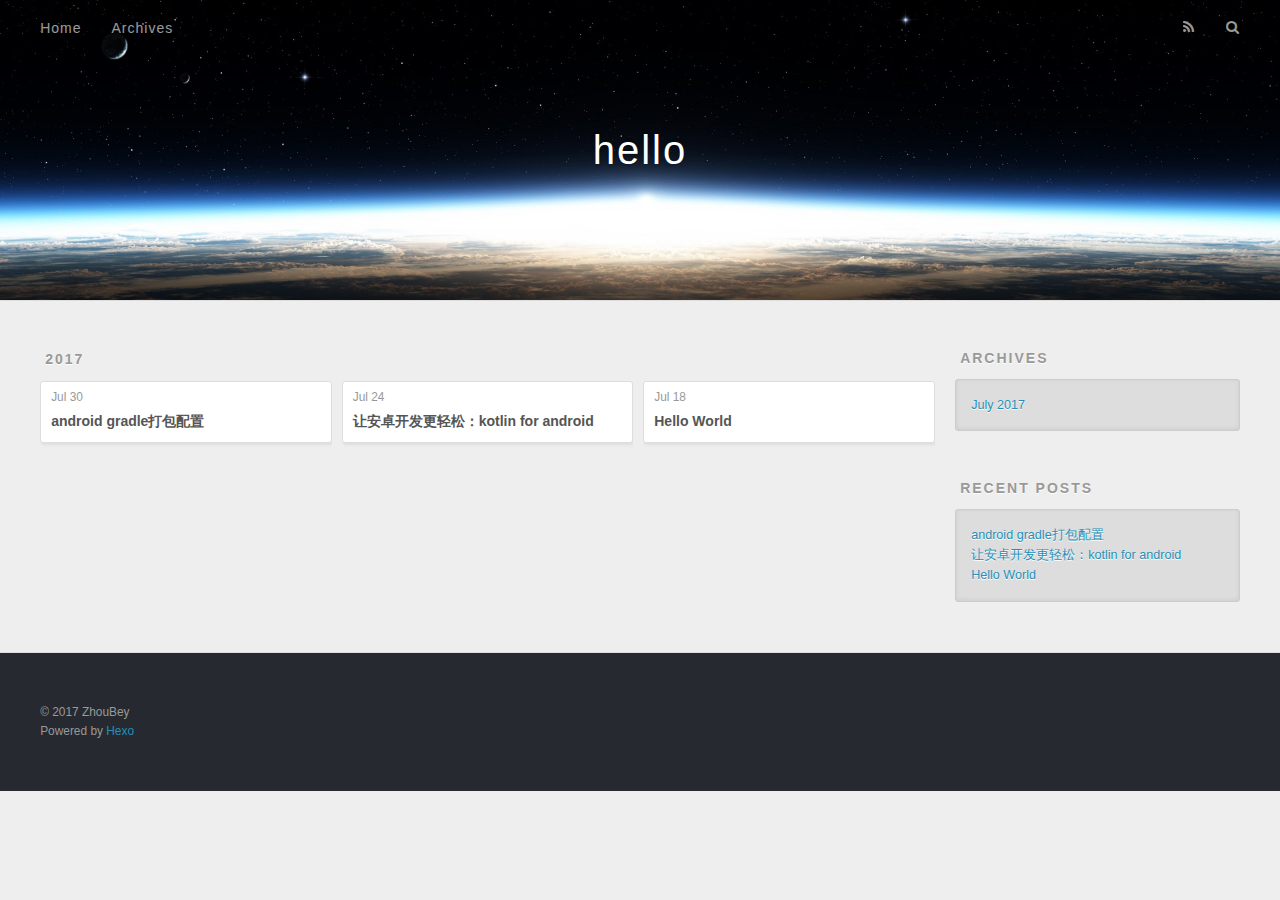
==== archives/index.html @ 3ba28459 "Site updated: 2017-07-30 23:33:23" ====
<!DOCTYPE html>
<html>
<head>
  <meta charset="utf-8">
  
  <title>Archives | hello</title>
  <meta name="viewport" content="width=device-width, initial-scale=1, maximum-scale=1">
  <meta name="description" content="zpy">
<meta property="og:type" content="website">
<meta property="og:title" content="hello">
<meta property="og:url" content="http://yoursite.com/archives/index.html">
<meta property="og:site_name" content="hello">
<meta property="og:description" content="zpy">
<meta name="twitter:card" content="summary">
<meta name="twitter:title" content="hello">
<meta name="twitter:description" content="zpy">
  
    <link rel="alternate" href="/atom.xml" title="hello" type="application/atom+xml">
  
  
    <link rel="icon" href="/favicon.png">
  
  
    <link href="//fonts.googleapis.com/css?family=Source+Code+Pro" rel="stylesheet" type="text/css">
  
  <link rel="stylesheet" href="/css/style.css">
  

</head>

<body>
  <div id="container">
    <div id="wrap">
      <header id="header">
  <div id="banner"></div>
  <div id="header-outer" class="outer">
    <div id="header-title" class="inner">
      <h1 id="logo-wrap">
        <a href="/" id="logo">hello</a>
      </h1>
      
    </div>
    <div id="header-inner" class="inner">
      <nav id="main-nav">
        <a id="main-nav-toggle" class="nav-icon"></a>
        
          <a class="main-nav-link" href="/">Home</a>
        
          <a class="main-nav-link" href="/archives">Archives</a>
        
      </nav>
      <nav id="sub-nav">
        
          <a id="nav-rss-link" class="nav-icon" href="/atom.xml" title="RSS Feed"></a>
        
        <a id="nav-search-btn" class="nav-icon" title="Search"></a>
      </nav>
      <div id="search-form-wrap">
        <form action="//google.com/search" method="get" accept-charset="UTF-8" class="search-form"><input type="search" name="q" class="search-form-input" placeholder="Search"><button type="submit" class="search-form-submit">&#xF002;</button><input type="hidden" name="sitesearch" value="http://yoursite.com"></form>
      </div>
    </div>
  </div>
</header>
      <div class="outer">
        <section id="main">
  
  
    
    
      
      
      <section class="archives-wrap">
        <div class="archive-year-wrap">
          <a href="/archives/2017" class="archive-year">2017</a>
        </div>
        <div class="archives">
    
    <article class="archive-article archive-type-post">
  <div class="archive-article-inner">
    <header class="archive-article-header">
      <a href="/2017/07/30/android-gradle打包配置/" class="archive-article-date">
  <time datetime="2017-07-30T12:36:37.000Z" itemprop="datePublished">Jul 30</time>
</a>
      
  
    <h1 itemprop="name">
      <a class="archive-article-title" href="/2017/07/30/android-gradle打包配置/">android gradle打包配置</a>
    </h1>
  

    </header>
  </div>
</article>
  
    
    
    <article class="archive-article archive-type-post">
  <div class="archive-article-inner">
    <header class="archive-article-header">
      <a href="/2017/07/24/让安卓开发更轻松：kotlin-for-android/" class="archive-article-date">
  <time datetime="2017-07-24T15:35:21.000Z" itemprop="datePublished">Jul 24</time>
</a>
      
  
    <h1 itemprop="name">
      <a class="archive-article-title" href="/2017/07/24/让安卓开发更轻松：kotlin-for-android/">让安卓开发更轻松：kotlin for android</a>
    </h1>
  

    </header>
  </div>
</article>
  
    
    
    <article class="archive-article archive-type-post">
  <div class="archive-article-inner">
    <header class="archive-article-header">
      <a href="/2017/07/18/hello-world/" class="archive-article-date">
  <time datetime="2017-07-18T08:57:35.000Z" itemprop="datePublished">Jul 18</time>
</a>
      
  
    <h1 itemprop="name">
      <a class="archive-article-title" href="/2017/07/18/hello-world/">Hello World</a>
    </h1>
  

    </header>
  </div>
</article>
  
  
    </div></section>
  

</section>
        
          <aside id="sidebar">
  
    

  
    

  
    
  
    
  <div class="widget-wrap">
    <h3 class="widget-title">Archives</h3>
    <div class="widget">
      <ul class="archive-list"><li class="archive-list-item"><a class="archive-list-link" href="/archives/2017/07/">July 2017</a></li></ul>
    </div>
  </div>


  
    
  <div class="widget-wrap">
    <h3 class="widget-title">Recent Posts</h3>
    <div class="widget">
      <ul>
        
          <li>
            <a href="/2017/07/30/android-gradle打包配置/">android gradle打包配置</a>
          </li>
        
          <li>
            <a href="/2017/07/24/让安卓开发更轻松：kotlin-for-android/">让安卓开发更轻松：kotlin for android</a>
          </li>
        
          <li>
            <a href="/2017/07/18/hello-world/">Hello World</a>
          </li>
        
      </ul>
    </div>
  </div>

  
</aside>
        
      </div>
      <footer id="footer">
  
  <div class="outer">
    <div id="footer-info" class="inner">
      &copy; 2017 ZhouBey<br>
      Powered by <a href="http://hexo.io/" target="_blank">Hexo</a>
    </div>
  </div>
</footer>
    </div>
    <nav id="mobile-nav">
  
    <a href="/" class="mobile-nav-link">Home</a>
  
    <a href="/archives" class="mobile-nav-link">Archives</a>
  
</nav>
    

<script src="//ajax.googleapis.com/ajax/libs/jquery/2.0.3/jquery.min.js"></script>


  <link rel="stylesheet" href="/fancybox/jquery.fancybox.css">
  <script src="/fancybox/jquery.fancybox.pack.js"></script>


<script src="/js/script.js"></script>

  </div>
</body>
</html>
---- css/style.css ----
body {
  width: 100%;
}
body:before,
body:after {
  content: "";
  display: table;
}
body:after {
  clear: both;
}
html,
body,
div,
span,
applet,
object,
iframe,
h1,
h2,
h3,
h4,
h5,
h6,
p,
blockquote,
pre,
a,
abbr,
acronym,
address,
big,
cite,
code,
del,
dfn,
em,
img,
ins,
kbd,
q,
s,
samp,
small,
strike,
strong,
sub,
sup,
tt,
var,
dl,
dt,
dd,
ol,
ul,
li,
fieldset,
form,
label,
legend,
table,
caption,
tbody,
tfoot,
thead,
tr,
th,
td {
  margin: 0;
  padding: 0;
  border: 0;
  outline: 0;
  font-weight: inherit;
  font-style: inherit;
  font-family: inherit;
  font-size: 100%;
  vertical-align: baseline;
}
body {
  line-height: 1;
  color: #000;
  background: #fff;
}
ol,
ul {
  list-style: none;
}
table {
  border-collapse: separate;
  border-spacing: 0;
  vertical-align: middle;
}
caption,
th,
td {
  text-align: left;
  font-weight: normal;
  vertical-align: middle;
}
a img {
  border: none;
}
input,
button {
  margin: 0;
  padding: 0;
}
input::-moz-focus-inner,
button::-moz-focus-inner {
  border: 0;
  padding: 0;
}
@font-face {
  font-family: FontAwesome;
  font-style: normal;
  font-weight: normal;
  src: url("fonts/fontawesome-webfont.eot?v=#4.0.3");
  src: url("fonts/fontawesome-webfont.eot?#iefix&v=#4.0.3") format("embedded-opentype"), url("fonts/fontawesome-webfont.woff?v=#4.0.3") format("woff"), url("fonts/fontawesome-webfont.ttf?v=#4.0.3") format("truetype"), url("fonts/fontawesome-webfont.svg#fontawesomeregular?v=#4.0.3") format("svg");
}
html,
body,
#container {
  height: 100%;
}
body {
  background: #eee;
  font: 14px "Helvetica Neue", Helvetica, Arial, sans-serif;
  -webkit-text-size-adjust: 100%;
}
.outer {
  max-width: 1220px;
  margin: 0 auto;
  padding: 0 20px;
}
.outer:before,
.outer:after {
  content: "";
  display: table;
}
.outer:after {
  clear: both;
}
.inner {
  display: inline;
  float: left;
  width: 98.33333333333333%;
  margin: 0 0.833333333333333%;
}
.left,
.alignleft {
  float: left;
}
.right,
.alignright {
  float: right;
}
.clear {
  clear: both;
}
#container {
  position: relative;
}
.mobile-nav-on {
  overflow: hidden;
}
#wrap {
  height: 100%;
  width: 100%;
  position: absolute;
  top: 0;
  left: 0;
  -webkit-transition: 0.2s ease-out;
  -moz-transition: 0.2s ease-out;
  -ms-transition: 0.2s ease-out;
  transition: 0.2s ease-out;
  z-index: 1;
  background: #eee;
}
.mobile-nav-on #wrap {
  left: 280px;
}
@media screen and (min-width: 768px) {
  #main {
    display: inline;
    float: left;
    width: 73.33333333333333%;
    margin: 0 0.833333333333333%;
  }
}
.article-date,
.article-category-link,
.archive-year,
.widget-title {
  text-decoration: none;
  text-transform: uppercase;
  letter-spacing: 2px;
  color: #999;
  margin-bottom: 1em;
  margin-left: 5px;
  line-height: 1em;
  text-shadow: 0 1px #fff;
  font-weight: bold;
}
.article-inner,
.archive-article-inner {
  background: #fff;
  -webkit-box-shadow: 1px 2px 3px #ddd;
  box-shadow: 1px 2px 3px #ddd;
  border: 1px solid #ddd;
  border-radius: 3px;
}
.article-entry h1,
.widget h1 {
  font-size: 2em;
}
.article-entry h2,
.widget h2 {
  font-size: 1.5em;
}
.article-entry h3,
.widget h3 {
  font-size: 1.3em;
}
.article-entry h4,
.widget h4 {
  font-size: 1.2em;
}
.article-entry h5,
.widget h5 {
  font-size: 1em;
}
.article-entry h6,
.widget h6 {
  font-size: 1em;
  color: #999;
}
.article-entry hr,
.widget hr {
  border: 1px dashed #ddd;
}
.article-entry strong,
.widget strong {
  font-weight: bold;
}
.article-entry em,
.widget em,
.article-entry cite,
.widget cite {
  font-style: italic;
}
.article-entry sup,
.widget sup,
.article-entry sub,
.widget sub {
  font-size: 0.75em;
  line-height: 0;
  position: relative;
  vertical-align: baseline;
}
.article-entry sup,
.widget sup {
  top: -0.5em;
}
.article-entry sub,
.widget sub {
  bottom: -0.2em;
}
.article-entry small,
.widget small {
  font-size: 0.85em;
}
.article-entry acronym,
.widget acronym,
.article-entry abbr,
.widget abbr {
  border-bottom: 1px dotted;
}
.article-entry ul,
.widget ul,
.article-entry ol,
.widget ol,
.article-entry dl,
.widget dl {
  margin: 0 20px;
  line-height: 1.6em;
}
.article-entry ul ul,
.widget ul ul,
.article-entry ol ul,
.widget ol ul,
.article-entry ul ol,
.widget ul ol,
.article-entry ol ol,
.widget ol ol {
  margin-top: 0;
  margin-bottom: 0;
}
.article-entry ul,
.widget ul {
  list-style: disc;
}
.article-entry ol,
.widget ol {
  list-style: decimal;
}
.article-entry dt,
.widget dt {
  font-weight: bold;
}
#header {
  height: 300px;
  position: relative;
  border-bottom: 1px solid #ddd;
}
#header:before,
#header:after {
  content: "";
  position: absolute;
  left: 0;
  right: 0;
  height: 40px;
}
#header:before {
  top: 0;
  background: -webkit-linear-gradient(rgba(0,0,0,0.2), transparent);
  background: -moz-linear-gradient(rgba(0,0,0,0.2), transparent);
  background: -ms-linear-gradient(rgba(0,0,0,0.2), transparent);
  background: linear-gradient(rgba(0,0,0,0.2), transparent);
}
#header:after {
  bottom: 0;
  background: -webkit-linear-gradient(transparent, rgba(0,0,0,0.2));
  background: -moz-linear-gradient(transparent, rgba(0,0,0,0.2));
  background: -ms-linear-gradient(transparent, rgba(0,0,0,0.2));
  background: linear-gradient(transparent, rgba(0,0,0,0.2));
}
#header-outer {
  height: 100%;
  position: relative;
}
#header-inner {
  position: relative;
  overflow: hidden;
}
#banner {
  position: absolute;
  top: 0;
  left: 0;
  width: 100%;
  height: 100%;
  background: url("images/banner.jpg") center #000;
  -webkit-background-size: cover;
  -moz-background-size: cover;
  background-size: cover;
  z-index: -1;
}
#header-title {
  text-align: center;
  height: 40px;
  position: absolute;
  top: 50%;
  left: 0;
  margin-top: -20px;
}
#logo,
#subtitle {
  text-decoration: none;
  color: #fff;
  font-weight: 300;
  text-shadow: 0 1px 4px rgba(0,0,0,0.3);
}
#logo {
  font-size: 40px;
  line-height: 40px;
  letter-spacing: 2px;
}
#subtitle {
  font-size: 16px;
  line-height: 16px;
  letter-spacing: 1px;
}
#subtitle-wrap {
  margin-top: 16px;
}
#main-nav {
  float: left;
  margin-left: -15px;
}
.nav-icon,
.main-nav-link {
  float: left;
  color: #fff;
  opacity: 0.6;
  text-decoration: none;
  text-shadow: 0 1px rgba(0,0,0,0.2);
  -webkit-transition: opacity 0.2s;
  -moz-transition: opacity 0.2s;
  -ms-transition: opacity 0.2s;
  transition: opacity 0.2s;
  display: block;
  padding: 20px 15px;
}
.nav-icon:hover,
.main-nav-link:hover {
  opacity: 1;
}
.nav-icon {
  font-family: FontAwesome;
  text-align: center;
  font-size: 14px;
  width: 14px;
  height: 14px;
  padding: 20px 15px;
  position: relative;
  cursor: pointer;
}
.main-nav-link {
  font-weight: 300;
  letter-spacing: 1px;
}
@media screen and (max-width: 479px) {
  .main-nav-link {
    display: none;
  }
}
#main-nav-toggle {
  display: none;
}
#main-nav-toggle:before {
  content: "\f0c9";
}
@media screen and (max-width: 479px) {
  #main-nav-toggle {
    display: block;
  }
}
#sub-nav {
  float: right;
  margin-right: -15px;
}
#nav-rss-link:before {
  content: "\f09e";
}
#nav-search-btn:before {
  content: "\f002";
}
#search-form-wrap {
  position: absolute;
  top: 15px;
  width: 150px;
  height: 30px;
  right: -150px;
  opacity: 0;
  -webkit-transition: 0.2s ease-out;
  -moz-transition: 0.2s ease-out;
  -ms-transition: 0.2s ease-out;
  transition: 0.2s ease-out;
}
#search-form-wrap.on {
  opacity: 1;
  right: 0;
}
@media screen and (max-width: 479px) {
  #search-form-wrap {
    width: 100%;
    right: -100%;
  }
}
.search-form {
  position: absolute;
  top: 0;
  left: 0;
  right: 0;
  background: #fff;
  padding: 5px 15px;
  border-radius: 15px;
  -webkit-box-shadow: 0 0 10px rgba(0,0,0,0.3);
  box-shadow: 0 0 10px rgba(0,0,0,0.3);
}
.search-form-input {
  border: none;
  background: none;
  color: #555;
  width: 100%;
  font: 13px "Helvetica Neue", Helvetica, Arial, sans-serif;
  outline: none;
}
.search-form-input::-webkit-search-results-decoration,
.search-form-input::-webkit-search-cancel-button {
  -webkit-appearance: none;
}
.search-form-submit {
  position: absolute;
  top: 50%;
  right: 10px;
  margin-top: -7px;
  font: 13px FontAwesome;
  border: none;
  background: none;
  color: #bbb;
  cursor: pointer;
}
.search-form-submit:hover,
.search-form-submit:focus {
  color: #777;
}
.article {
  margin: 50px 0;
}
.article-inner {
  overflow: hidden;
}
.article-meta:before,
.article-meta:after {
  content: "";
  display: table;
}
.article-meta:after {
  clear: both;
}
.article-date {
  float: left;
}
.article-category {
  float: left;
  line-height: 1em;
  color: #ccc;
  text-shadow: 0 1px #fff;
  margin-left: 8px;
}
.article-category:before {
  content: "\2022";
}
.article-category-link {
  margin: 0 12px 1em;
}
.article-header {
  padding: 20px 20px 0;
}
.article-title {
  text-decoration: none;
  font-size: 2em;
  font-weight: bold;
  color: #555;
  line-height: 1.1em;
  -webkit-transition: color 0.2s;
  -moz-transition: color 0.2s;
  -ms-transition: color 0.2s;
  transition: color 0.2s;
}
a.article-title:hover {
  color: #258fb8;
}
.article-entry {
  color: #555;
  padding: 0 20px;
}
.article-entry:before,
.article-entry:after {
  content: "";
  display: table;
}
.article-entry:after {
  clear: both;
}
.article-entry p,
.article-entry table {
  line-height: 1.6em;
  margin: 1.6em 0;
}
.article-entry h1,
.article-entry h2,
.article-entry h3,
.article-entry h4,
.article-entry h5,
.article-entry h6 {
  font-weight: bold;
}
.article-entry h1,
.article-entry h2,
.article-entry h3,
.article-entry h4,
.article-entry h5,
.article-entry h6 {
  line-height: 1.1em;
  margin: 1.1em 0;
}
.article-entry a {
  color: #258fb8;
  text-decoration: none;
}
.article-entry a:hover {
  text-decoration: underline;
}
.article-entry ul,
.article-entry ol,
.article-entry dl {
  margin-top: 1.6em;
  margin-bottom: 1.6em;
}
.article-entry img,
.article-entry video {
  max-width: 100%;
  height: auto;
  display: block;
  margin: auto;
}
.article-entry iframe {
  border: none;
}
.article-entry table {
  width: 100%;
  border-collapse: collapse;
  border-spacing: 0;
}
.article-entry th {
  font-weight: bold;
  border-bottom: 3px solid #ddd;
  padding-bottom: 0.5em;
}
.article-entry td {
  border-bottom: 1px solid #ddd;
  padding: 10px 0;
}
.article-entry blockquote {
  font-family: Georgia, "Times New Roman", serif;
  font-size: 1.4em;
  margin: 1.6em 20px;
  text-align: center;
}
.article-entry blockquote footer {
  font-size: 14px;
  margin: 1.6em 0;
  font-family: "Helvetica Neue", Helvetica, Arial, sans-serif;
}
.article-entry blockquote footer cite:before {
  content: "—";
  padding: 0 0.5em;
}
.article-entry .pullquote {
  text-align: left;
  width: 45%;
  margin: 0;
}
.article-entry .pullquote.left {
  margin-left: 0.5em;
  margin-right: 1em;
}
.article-entry .pullquote.right {
  margin-right: 0.5em;
  margin-left: 1em;
}
.article-entry .caption {
  color: #999;
  display: block;
  font-size: 0.9em;
  margin-top: 0.5em;
  position: relative;
  text-align: center;
}
.article-entry .video-container {
  position: relative;
  padding-top: 56.25%;
  height: 0;
  overflow: hidden;
}
.article-entry .video-container iframe,
.article-entry .video-container object,
.article-entry .video-container embed {
  position: absolute;
  top: 0;
  left: 0;
  width: 100%;
  height: 100%;
  margin-top: 0;
}
.article-more-link a {
  display: inline-block;
  line-height: 1em;
  padding: 6px 15px;
  border-radius: 15px;
  background: #eee;
  color: #999;
  text-shadow: 0 1px #fff;
  text-decoration: none;
}
.article-more-link a:hover {
  background: #258fb8;
  color: #fff;
  text-decoration: none;
  text-shadow: 0 1px #1e7293;
}
.article-footer {
  font-size: 0.85em;
  line-height: 1.6em;
  border-top: 1px solid #ddd;
  padding-top: 1.6em;
  margin: 0 20px 20px;
}
.article-footer:before,
.article-footer:after {
  content: "";
  display: table;
}
.article-footer:after {
  clear: both;
}
.article-footer a {
  color: #999;
  text-decoration: none;
}
.article-footer a:hover {
  color: #555;
}
.article-tag-list-item {
  float: left;
  margin-right: 10px;
}
.article-tag-list-link:before {
  content: "#";
}
.article-comment-link {
  float: right;
}
.article-comment-link:before {
  content: "\f075";
  font-family: FontAwesome;
  padding-right: 8px;
}
.article-share-link {
  cursor: pointer;
  float: right;
  margin-left: 20px;
}
.article-share-link:before {
  content: "\f064";
  font-family: FontAwesome;
  padding-right: 6px;
}
#article-nav {
  position: relative;
}
#article-nav:before,
#article-nav:after {
  content: "";
  display: table;
}
#article-nav:after {
  clear: both;
}
@media screen and (min-width: 768px) {
  #article-nav {
    margin: 50px 0;
  }
  #article-nav:before {
    width: 8px;
    height: 8px;
    position: absolute;
    top: 50%;
    left: 50%;
    margin-top: -4px;
    margin-left: -4px;
    content: "";
    border-radius: 50%;
    background: #ddd;
    -webkit-box-shadow: 0 1px 2px #fff;
    box-shadow: 0 1px 2px #fff;
  }
}
.article-nav-link-wrap {
  text-decoration: none;
  text-shadow: 0 1px #fff;
  color: #999;
  -webkit-box-sizing: border-box;
  -moz-box-sizing: border-box;
  box-sizing: border-box;
  margin-top: 50px;
  text-align: center;
  display: block;
}
.article-nav-link-wrap:hover {
  color: #555;
}
@media screen and (min-width: 768px) {
  .article-nav-link-wrap {
    width: 50%;
    margin-top: 0;
  }
}
@media screen and (min-width: 768px) {
  #article-nav-newer {
    float: left;
    text-align: right;
    padding-right: 20px;
  }
}
@media screen and (min-width: 768px) {
  #article-nav-older {
    float: right;
    text-align: left;
    padding-left: 20px;
  }
}
.article-nav-caption {
  text-transform: uppercase;
  letter-spacing: 2px;
  color: #ddd;
  line-height: 1em;
  font-weight: bold;
}
#article-nav-newer .article-nav-caption {
  margin-right: -2px;
}
.article-nav-title {
  font-size: 0.85em;
  line-height: 1.6em;
  margin-top: 0.5em;
}
.article-share-box {
  position: absolute;
  display: none;
  background: #fff;
  -webkit-box-shadow: 1px 2px 10px rgba(0,0,0,0.2);
  box-shadow: 1px 2px 10px rgba(0,0,0,0.2);
  border-radius: 3px;
  margin-left: -145px;
  overflow: hidden;
  z-index: 1;
}
.article-share-box.on {
  display: block;
}
.article-share-input {
  width: 100%;
  background: none;
  -webkit-box-sizing: border-box;
  -moz-box-sizing: border-box;
  box-sizing: border-box;
  font: 14px "Helvetica Neue", Helvetica, Arial, sans-serif;
  padding: 0 15px;
  color: #555;
  outline: none;
  border: 1px solid #ddd;
  border-radius: 3px 3px 0 0;
  height: 36px;
  line-height: 36px;
}
.article-share-links {
  background: #eee;
}
.article-share-links:before,
.article-share-links:after {
  content: "";
  display: table;
}
.article-share-links:after {
  clear: both;
}
.article-share-twitter,
.article-share-facebook,
.article-share-pinterest,
.article-share-google {
  width: 50px;
  height: 36px;
  display: block;
  float: left;
  position: relative;
  color: #999;
  text-shadow: 0 1px #fff;
}
.article-share-twitter:before,
.article-share-facebook:before,
.article-share-pinterest:before,
.article-share-google:before {
  font-size: 20px;
  font-family: FontAwesome;
  width: 20px;
  height: 20px;
  position: absolute;
  top: 50%;
  left: 50%;
  margin-top: -10px;
  margin-left: -10px;
  text-align: center;
}
.article-share-twitter:hover,
.article-share-facebook:hover,
.article-share-pinterest:hover,
.article-share-google:hover {
  color: #fff;
}
.article-share-twitter:before {
  content: "\f099";
}
.article-share-twitter:hover {
  background: #00aced;
  text-shadow: 0 1px #008abe;
}
.article-share-facebook:before {
  content: "\f09a";
}
.article-share-facebook:hover {
  background: #3b5998;
  text-shadow: 0 1px #2f477a;
}
.article-share-pinterest:before {
  content: "\f0d2";
}
.article-share-pinterest:hover {
  background: #cb2027;
  text-shadow: 0 1px #a21a1f;
}
.article-share-google:before {
  content: "\f0d5";
}
.article-share-google:hover {
  background: #dd4b39;
  text-shadow: 0 1px #be3221;
}
.article-gallery {
  background: #000;
  position: relative;
}
.article-gallery-photos {
  position: relative;
  overflow: hidden;
}
.article-gallery-img {
  display: none;
  max-width: 100%;
}
.article-gallery-img:first-child {
  display: block;
}
.article-gallery-img.loaded {
  position: absolute;
  display: block;
}
.article-gallery-img img {
  display: block;
  max-width: 100%;
  margin: 0 auto;
}
#comments {
  background: #fff;
  -webkit-box-shadow: 1px 2px 3px #ddd;
  box-shadow: 1px 2px 3px #ddd;
  padding: 20px;
  border: 1px solid #ddd;
  border-radius: 3px;
  margin: 50px 0;
}
#comments a {
  color: #258fb8;
}
.archives-wrap {
  margin: 50px 0;
}
.archives:before,
.archives:after {
  content: "";
  display: table;
}
.archives:after {
  clear: both;
}
.archive-year-wrap {
  margin-bottom: 1em;
}
.archives {
  -webkit-column-gap: 10px;
  -moz-column-gap: 10px;
  column-gap: 10px;
}
@media screen and (min-width: 480px) and (max-width: 767px) {
  .archives {
    -webkit-column-count: 2;
    -moz-column-count: 2;
    column-count: 2;
  }
}
@media screen and (min-width: 768px) {
  .archives {
    -webkit-column-count: 3;
    -moz-column-count: 3;
    column-count: 3;
  }
}
.archive-article {
  -webkit-column-break-inside: avoid;
  page-break-inside: avoid;
  overflow: hidden;
  break-inside: avoid-column;
}
.archive-article-inner {
  padding: 10px;
  margin-bottom: 15px;
}
.archive-article-title {
  text-decoration: none;
  font-weight: bold;
  color: #555;
  -webkit-transition: color 0.2s;
  -moz-transition: color 0.2s;
  -ms-transition: color 0.2s;
  transition: color 0.2s;
  line-height: 1.6em;
}
.archive-article-title:hover {
  color: #258fb8;
}
.archive-article-footer {
  margin-top: 1em;
}
.archive-article-date {
  color: #999;
  text-decoration: none;
  font-size: 0.85em;
  line-height: 1em;
  margin-bottom: 0.5em;
  display: block;
}
#page-nav {
  margin: 50px auto;
  background: #fff;
  -webkit-box-shadow: 1px 2px 3px #ddd;
  box-shadow: 1px 2px 3px #ddd;
  border: 1px solid #ddd;
  border-radius: 3px;
  text-align: center;
  color: #999;
  overflow: hidden;
}
#page-nav:before,
#page-nav:after {
  content: "";
  display: table;
}
#page-nav:after {
  clear: both;
}
#page-nav a,
#page-nav span {
  padding: 10px 20px;
  line-height: 1;
  height: 2ex;
}
#page-nav a {
  color: #999;
  text-decoration: none;
}
#page-nav a:hover {
  background: #999;
  color: #fff;
}
#page-nav .prev {
  float: left;
}
#page-nav .next {
  float: right;
}
#page-nav .page-number {
  display: inline-block;
}
@media screen and (max-width: 479px) {
  #page-nav .page-number {
    display: none;
  }
}
#page-nav .current {
  color: #555;
  font-weight: bold;
}
#page-nav .space {
  color: #ddd;
}
#footer {
  background: #262a30;
  padding: 50px 0;
  border-top: 1px solid #ddd;
  color: #999;
}
#footer a {
  color: #258fb8;
  text-decoration: none;
}
#footer a:hover {
  text-decoration: underline;
}
#footer-info {
  line-height: 1.6em;
  font-size: 0.85em;
}
.article-entry pre,
.article-entry .highlight {
  background: #2d2d2d;
  margin: 0 -20px;
  padding: 15px 20px;
  border-style: solid;
  border-color: #ddd;
  border-width: 1px 0;
  overflow: auto;
  color: #ccc;
  line-height: 22.400000000000002px;
}
.article-entry .highlight .gutter pre,
.article-entry .gist .gist-file .gist-data .line-numbers {
  color: #666;
  font-size: 0.85em;
}
.article-entry pre,
.article-entry code {
  font-family: "Source Code Pro", Consolas, Monaco, Menlo, Consolas, monospace;
}
.article-entry code {
  background: #eee;
  text-shadow: 0 1px #fff;
  padding: 0 0.3em;
}
.article-entry pre code {
  background: none;
  text-shadow: none;
  padding: 0;
}
.article-entry .highlight pre {
  border: none;
  margin: 0;
  padding: 0;
}
.article-entry .highlight table {
  margin: 0;
  width: auto;
}
.article-entry .highlight td {
  border: none;
  padding: 0;
}
.article-entry .highlight figcaption {
  font-size: 0.85em;
  color: #999;
  line-height: 1em;
  margin-bottom: 1em;
}
.article-entry .highlight figcaption:before,
.article-entry .highlight figcaption:after {
  content: "";
  display: table;
}
.article-entry .highlight figcaption:after {
  clear: both;
}
.article-entry .highlight figcaption a {
  float: right;
}
.article-entry .highlight .gutter pre {
  text-align: right;
  padding-right: 20px;
}
.article-entry .highlight .line {
  height: 22.400000000000002px;
}
.article-entry .highlight .line.marked {
  background: #515151;
}
.article-entry .gist {
  margin: 0 -20px;
  border-style: solid;
  border-color: #ddd;
  border-width: 1px 0;
  background: #2d2d2d;
  padding: 15px 20px 15px 0;
}
.article-entry .gist .gist-file {
  border: none;
  font-family: "Source Code Pro", Consolas, Monaco, Menlo, Consolas, monospace;
  margin: 0;
}
.article-entry .gist .gist-file .gist-data {
  background: none;
  border: none;
}
.article-entry .gist .gist-file .gist-data .line-numbers {
  background: none;
  border: none;
  padding: 0 20px 0 0;
}
.article-entry .gist .gist-file .gist-data .line-data {
  padding: 0 !important;
}
.article-entry .gist .gist-file .highlight {
  margin: 0;
  padding: 0;
  border: none;
}
.article-entry .gist .gist-file .gist-meta {
  background: #2d2d2d;
  color: #999;
  font: 0.85em "Helvetica Neue", Helvetica, Arial, sans-serif;
  text-shadow: 0 0;
  padding: 0;
  margin-top: 1em;
  margin-left: 20px;
}
.article-entry .gist .gist-file .gist-meta a {
  color: #258fb8;
  font-weight: normal;
}
.article-entry .gist .gist-file .gist-meta a:hover {
  text-decoration: underline;
}
pre .comment,
pre .title {
  color: #999;
}
pre .variable,
pre .attribute,
pre .tag,
pre .regexp,
pre .ruby .constant,
pre .xml .tag .title,
pre .xml .pi,
pre .xml .doctype,
pre .html .doctype,
pre .css .id,
pre .css .class,
pre .css .pseudo {
  color: #f2777a;
}
pre .number,
pre .preprocessor,
pre .built_in,
pre .literal,
pre .params,
pre .constant {
  color: #f99157;
}
pre .class,
pre .ruby .class .title,
pre .css .rules .attribute {
  color: #9c9;
}
pre .string,
pre .value,
pre .inheritance,
pre .header,
pre .ruby .symbol,
pre .xml .cdata {
  color: #9c9;
}
pre .css .hexcolor {
  color: #6cc;
}
pre .function,
pre .python .decorator,
pre .python .title,
pre .ruby .function .title,
pre .ruby .title .keyword,
pre .perl .sub,
pre .javascript .title,
pre .coffeescript .title {
  color: #69c;
}
pre .keyword,
pre .javascript .function {
  color: #c9c;
}
@media screen and (max-width: 479px) {
  #mobile-nav {
    position: absolute;
    top: 0;
    left: 0;
    width: 280px;
    height: 100%;
    background: #191919;
    border-right: 1px solid #fff;
  }
}
@media screen and (max-width: 479px) {
  .mobile-nav-link {
    display: block;
    color: #999;
    text-decoration: none;
    padding: 15px 20px;
    font-weight: bold;
  }
  .mobile-nav-link:hover {
    color: #fff;
  }
}
@media screen and (min-width: 768px) {
  #sidebar {
    display: inline;
    float: left;
    width: 23.333333333333332%;
    margin: 0 0.833333333333333%;
  }
}
.widget-wrap {
  margin: 50px 0;
}
.widget {
  color: #777;
  text-shadow: 0 1px #fff;
  background: #ddd;
  -webkit-box-shadow: 0 -1px 4px #ccc inset;
  box-shadow: 0 -1px 4px #ccc inset;
  border: 1px solid #ccc;
  padding: 15px;
  border-radius: 3px;
}
.widget a {
  color: #258fb8;
  text-decoration: none;
}
.widget a:hover {
  text-decoration: underline;
}
.widget ul ul,
.widget ol ul,
.widget dl ul,
.widget ul ol,
.widget ol ol,
.widget dl ol,
.widget ul dl,
.widget ol dl,
.widget dl dl {
  margin-left: 15px;
  list-style: disc;
}
.widget {
  line-height: 1.6em;
  word-wrap: break-word;
  font-size: 0.9em;
}
.widget ul,
.widget ol {
  list-style: none;
  margin: 0;
}
.widget ul ul,
.widget ol ul,
.widget ul ol,
.widget ol ol {
  margin: 0 20px;
}
.widget ul ul,
.widget ol ul {
  list-style: disc;
}
.widget ul ol,
.widget ol ol {
  list-style: decimal;
}
.category-list-count,
.tag-list-count,
.archive-list-count {
  padding-left: 5px;
  color: #999;
  font-size: 0.85em;
}
.category-list-count:before,
.tag-list-count:before,
.archive-list-count:before {
  content: "(";
}
.category-list-count:after,
.tag-list-count:after,
.archive-list-count:after {
  content: ")";
}
.tagcloud a {
  margin-right: 5px;
  display: inline-block;
}
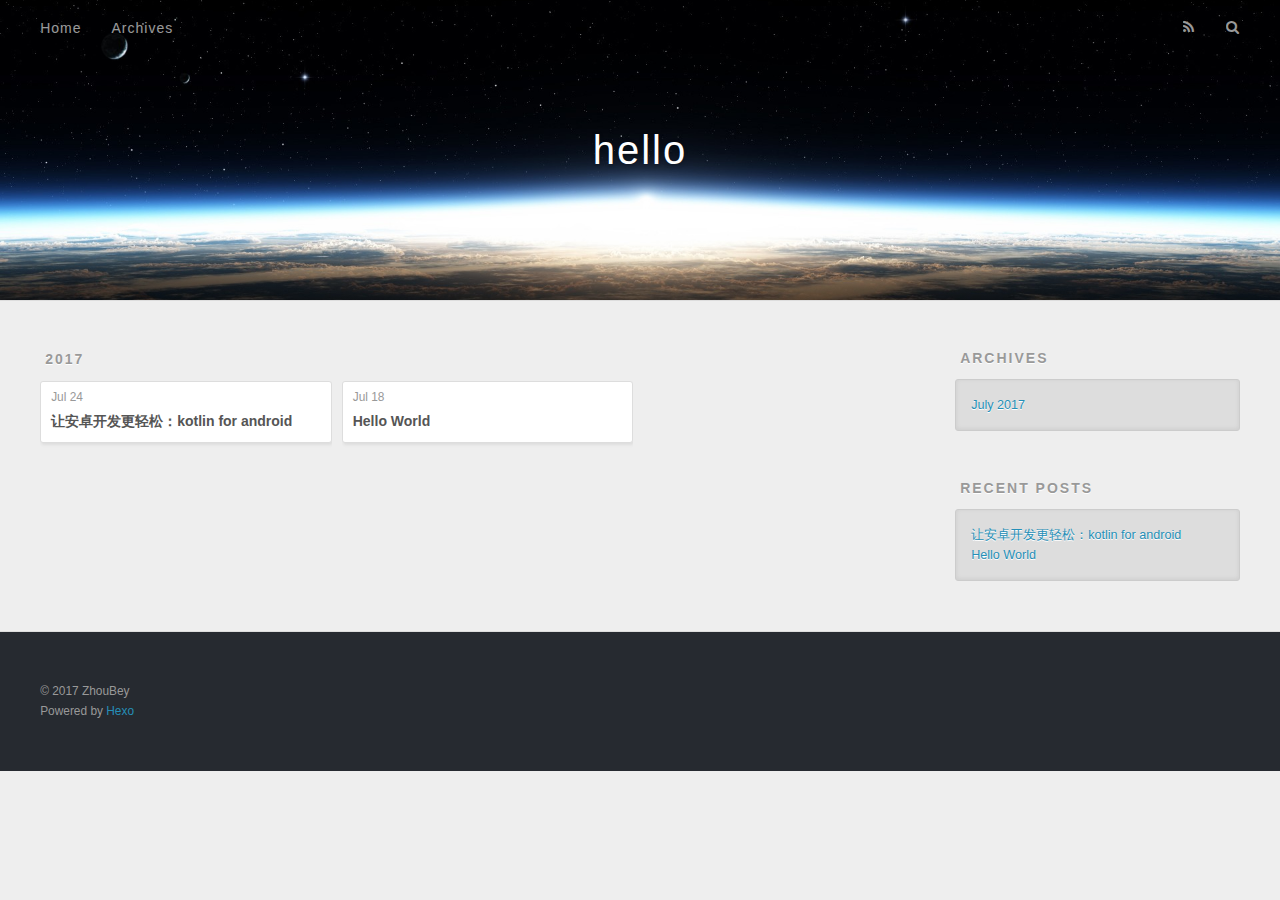
==== commit bcc130da: "Site updated: 2017-07-30 23:42:14" ====
--- a/archives/index.html
+++ b/archives/index.html
@@ -78,25 +78,6 @@
     <article class="archive-article archive-type-post">
   <div class="archive-article-inner">
     <header class="archive-article-header">
-      <a href="/2017/07/30/android-gradle打包配置/" class="archive-article-date">
-  <time datetime="2017-07-30T12:36:37.000Z" itemprop="datePublished">Jul 30</time>
-</a>
-      
-  
-    <h1 itemprop="name">
-      <a class="archive-article-title" href="/2017/07/30/android-gradle打包配置/">android gradle打包配置</a>
-    </h1>
-  
-
-    </header>
-  </div>
-</article>
-  
-    
-    
-    <article class="archive-article archive-type-post">
-  <div class="archive-article-inner">
-    <header class="archive-article-header">
       <a href="/2017/07/24/让安卓开发更轻松：kotlin-for-android/" class="archive-article-date">
   <time datetime="2017-07-24T15:35:21.000Z" itemprop="datePublished">Jul 24</time>
 </a>
@@ -163,10 +144,6 @@
       <ul>
         
           <li>
-            <a href="/2017/07/30/android-gradle打包配置/">android gradle打包配置</a>
-          </li>
-        
-          <li>
             <a href="/2017/07/24/让安卓开发更轻松：kotlin-for-android/">让安卓开发更轻松：kotlin for android</a>
           </li>
         
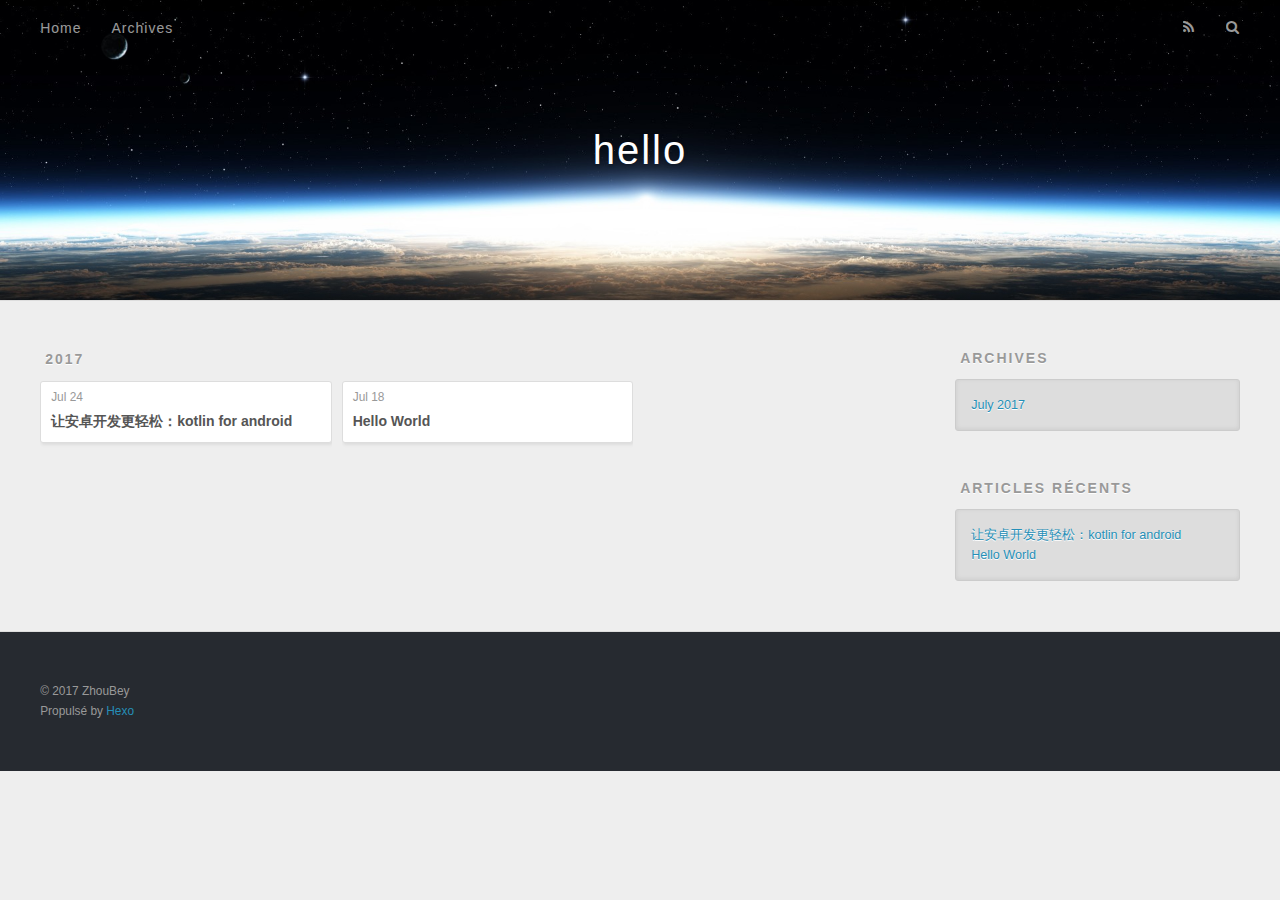
==== commit 5dc1b9ee: "Site updated: 2017-07-30 23:43:28" ====
--- a/archives/index.html
+++ b/archives/index.html
@@ -51,9 +51,9 @@
       </nav>
       <nav id="sub-nav">
         
-          <a id="nav-rss-link" class="nav-icon" href="/atom.xml" title="RSS Feed"></a>
+          <a id="nav-rss-link" class="nav-icon" href="/atom.xml" title="Flux RSS"></a>
         
-        <a id="nav-search-btn" class="nav-icon" title="Search"></a>
+        <a id="nav-search-btn" class="nav-icon" title="Rechercher"></a>
       </nav>
       <div id="search-form-wrap">
         <form action="//google.com/search" method="get" accept-charset="UTF-8" class="search-form"><input type="search" name="q" class="search-form-input" placeholder="Search"><button type="submit" class="search-form-submit">&#xF002;</button><input type="hidden" name="sitesearch" value="http://yoursite.com"></form>
@@ -139,7 +139,7 @@
   
     
   <div class="widget-wrap">
-    <h3 class="widget-title">Recent Posts</h3>
+    <h3 class="widget-title">Articles récents</h3>
     <div class="widget">
       <ul>
         
@@ -164,7 +164,7 @@
   <div class="outer">
     <div id="footer-info" class="inner">
       &copy; 2017 ZhouBey<br>
-      Powered by <a href="http://hexo.io/" target="_blank">Hexo</a>
+      Propulsé by <a href="http://hexo.io/" target="_blank">Hexo</a>
     </div>
   </div>
 </footer>
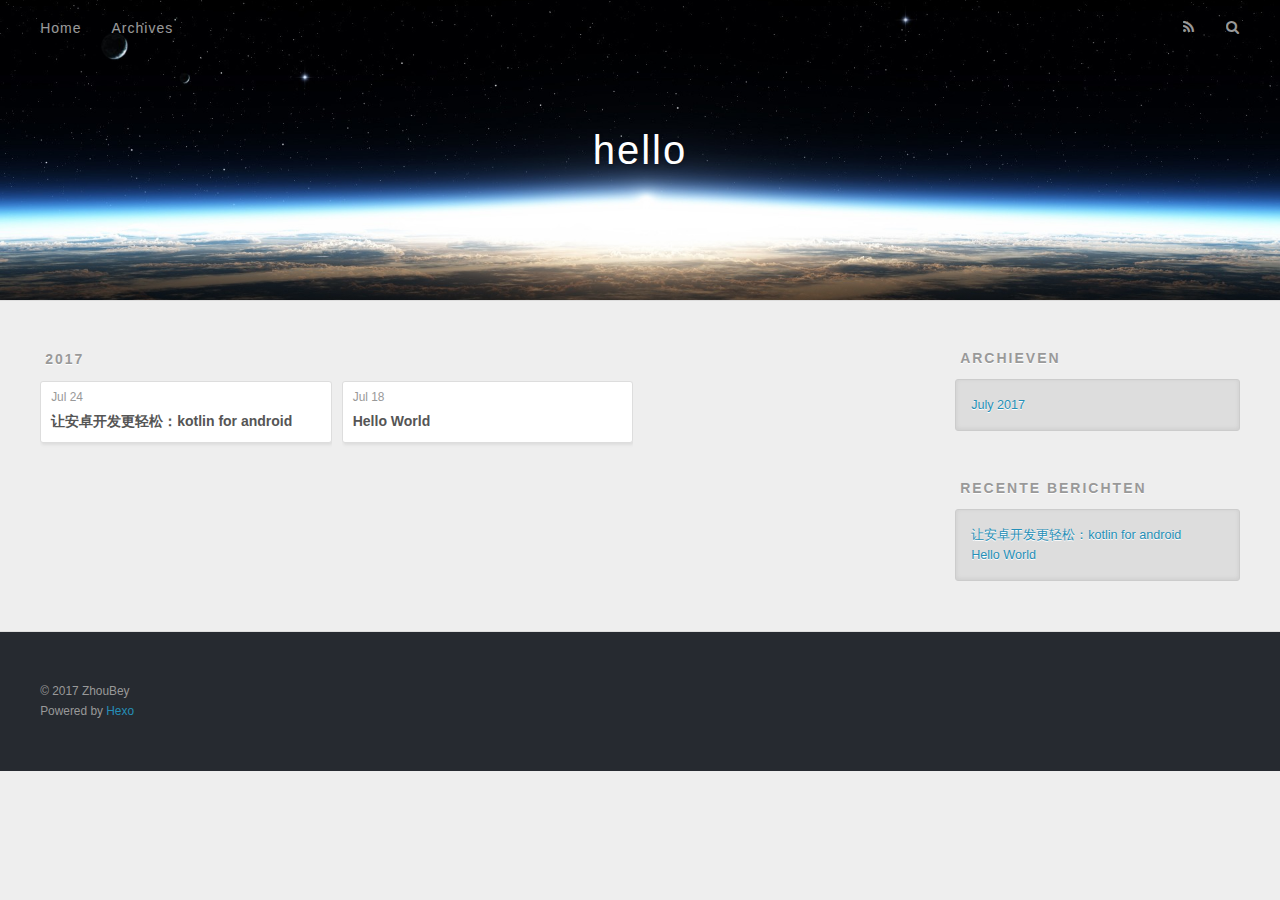
==== commit dada26ee: "Site updated: 2017-07-30 23:44:36" ====
--- a/archives/index.html
+++ b/archives/index.html
@@ -3,7 +3,7 @@
 <head>
   <meta charset="utf-8">
   
-  <title>Archives | hello</title>
+  <title>Archieven | hello</title>
   <meta name="viewport" content="width=device-width, initial-scale=1, maximum-scale=1">
   <meta name="description" content="zpy">
 <meta property="og:type" content="website">
@@ -51,9 +51,9 @@
       </nav>
       <nav id="sub-nav">
         
-          <a id="nav-rss-link" class="nav-icon" href="/atom.xml" title="Flux RSS"></a>
+          <a id="nav-rss-link" class="nav-icon" href="/atom.xml" title="RSS Feed"></a>
         
-        <a id="nav-search-btn" class="nav-icon" title="Rechercher"></a>
+        <a id="nav-search-btn" class="nav-icon" title="Zoeken"></a>
       </nav>
       <div id="search-form-wrap">
         <form action="//google.com/search" method="get" accept-charset="UTF-8" class="search-form"><input type="search" name="q" class="search-form-input" placeholder="Search"><button type="submit" class="search-form-submit">&#xF002;</button><input type="hidden" name="sitesearch" value="http://yoursite.com"></form>
@@ -129,7 +129,7 @@
   
     
   <div class="widget-wrap">
-    <h3 class="widget-title">Archives</h3>
+    <h3 class="widget-title">Archieven</h3>
     <div class="widget">
       <ul class="archive-list"><li class="archive-list-item"><a class="archive-list-link" href="/archives/2017/07/">July 2017</a></li></ul>
     </div>
@@ -139,7 +139,7 @@
   
     
   <div class="widget-wrap">
-    <h3 class="widget-title">Articles récents</h3>
+    <h3 class="widget-title">Recente berichten</h3>
     <div class="widget">
       <ul>
         
@@ -164,7 +164,7 @@
   <div class="outer">
     <div id="footer-info" class="inner">
       &copy; 2017 ZhouBey<br>
-      Propulsé by <a href="http://hexo.io/" target="_blank">Hexo</a>
+      Powered by <a href="http://hexo.io/" target="_blank">Hexo</a>
     </div>
   </div>
 </footer>
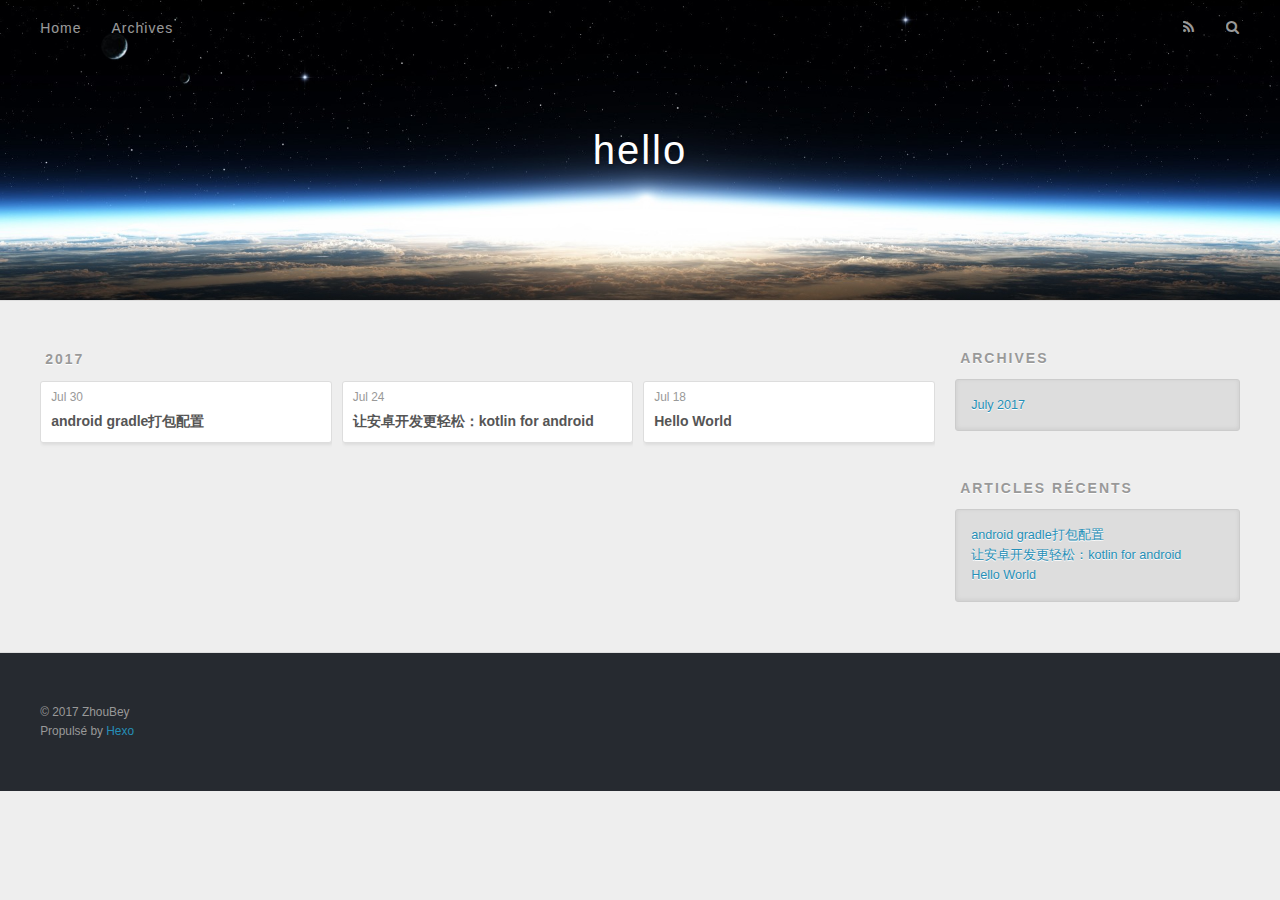
==== commit bc9437ef: "Site updated: 2017-07-30 23:46:25" ====
--- a/archives/index.html
+++ b/archives/index.html
@@ -3,7 +3,7 @@
 <head>
   <meta charset="utf-8">
   
-  <title>Archieven | hello</title>
+  <title>Archives | hello</title>
   <meta name="viewport" content="width=device-width, initial-scale=1, maximum-scale=1">
   <meta name="description" content="zpy">
 <meta property="og:type" content="website">
@@ -51,9 +51,9 @@
       </nav>
       <nav id="sub-nav">
         
-          <a id="nav-rss-link" class="nav-icon" href="/atom.xml" title="RSS Feed"></a>
-        
-        <a id="nav-search-btn" class="nav-icon" title="Zoeken"></a>
+          <a id="nav-rss-link" class="nav-icon" href="/atom.xml" title="Flux RSS"></a>
+        
+        <a id="nav-search-btn" class="nav-icon" title="Rechercher"></a>
       </nav>
       <div id="search-form-wrap">
         <form action="//google.com/search" method="get" accept-charset="UTF-8" class="search-form"><input type="search" name="q" class="search-form-input" placeholder="Search"><button type="submit" class="search-form-submit">&#xF002;</button><input type="hidden" name="sitesearch" value="http://yoursite.com"></form>
@@ -74,6 +74,25 @@
           <a href="/archives/2017" class="archive-year">2017</a>
         </div>
         <div class="archives">
+    
+    <article class="archive-article archive-type-post">
+  <div class="archive-article-inner">
+    <header class="archive-article-header">
+      <a href="/2017/07/30/android-gradle打包配置/" class="archive-article-date">
+  <time datetime="2017-07-30T12:36:37.000Z" itemprop="datePublished">Jul 30</time>
+</a>
+      
+  
+    <h1 itemprop="name">
+      <a class="archive-article-title" href="/2017/07/30/android-gradle打包配置/">android gradle打包配置</a>
+    </h1>
+  
+
+    </header>
+  </div>
+</article>
+  
+    
     
     <article class="archive-article archive-type-post">
   <div class="archive-article-inner">
@@ -129,7 +148,7 @@
   
     
   <div class="widget-wrap">
-    <h3 class="widget-title">Archieven</h3>
+    <h3 class="widget-title">Archives</h3>
     <div class="widget">
       <ul class="archive-list"><li class="archive-list-item"><a class="archive-list-link" href="/archives/2017/07/">July 2017</a></li></ul>
     </div>
@@ -139,9 +158,13 @@
   
     
   <div class="widget-wrap">
-    <h3 class="widget-title">Recente berichten</h3>
+    <h3 class="widget-title">Articles récents</h3>
     <div class="widget">
       <ul>
+        
+          <li>
+            <a href="/2017/07/30/android-gradle打包配置/">android gradle打包配置</a>
+          </li>
         
           <li>
             <a href="/2017/07/24/让安卓开发更轻松：kotlin-for-android/">让安卓开发更轻松：kotlin for android</a>
@@ -164,7 +187,7 @@
   <div class="outer">
     <div id="footer-info" class="inner">
       &copy; 2017 ZhouBey<br>
-      Powered by <a href="http://hexo.io/" target="_blank">Hexo</a>
+      Propulsé by <a href="http://hexo.io/" target="_blank">Hexo</a>
     </div>
   </div>
 </footer>
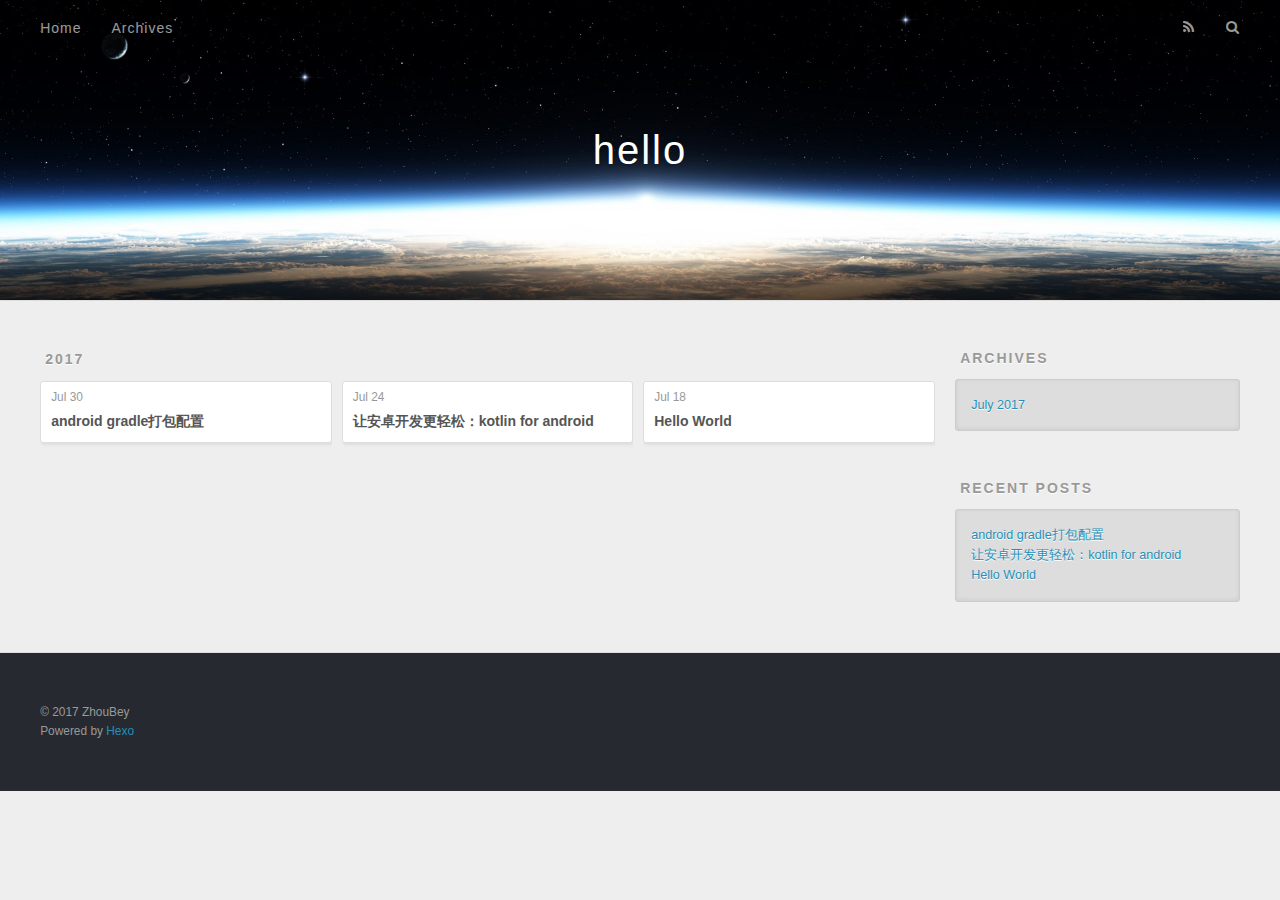
==== commit eafda90b: "Site updated: 2017-07-30 23:50:33" ====
--- a/archives/index.html
+++ b/archives/index.html
@@ -51,9 +51,9 @@
       </nav>
       <nav id="sub-nav">
         
-          <a id="nav-rss-link" class="nav-icon" href="/atom.xml" title="Flux RSS"></a>
-        
-        <a id="nav-search-btn" class="nav-icon" title="Rechercher"></a>
+          <a id="nav-rss-link" class="nav-icon" href="/atom.xml" title="RSS Feed"></a>
+        
+        <a id="nav-search-btn" class="nav-icon" title="Search"></a>
       </nav>
       <div id="search-form-wrap">
         <form action="//google.com/search" method="get" accept-charset="UTF-8" class="search-form"><input type="search" name="q" class="search-form-input" placeholder="Search"><button type="submit" class="search-form-submit">&#xF002;</button><input type="hidden" name="sitesearch" value="http://yoursite.com"></form>
@@ -158,7 +158,7 @@
   
     
   <div class="widget-wrap">
-    <h3 class="widget-title">Articles récents</h3>
+    <h3 class="widget-title">Recent Posts</h3>
     <div class="widget">
       <ul>
         
@@ -187,7 +187,7 @@
   <div class="outer">
     <div id="footer-info" class="inner">
       &copy; 2017 ZhouBey<br>
-      Propulsé by <a href="http://hexo.io/" target="_blank">Hexo</a>
+      Powered by <a href="http://hexo.io/" target="_blank">Hexo</a>
     </div>
   </div>
 </footer>
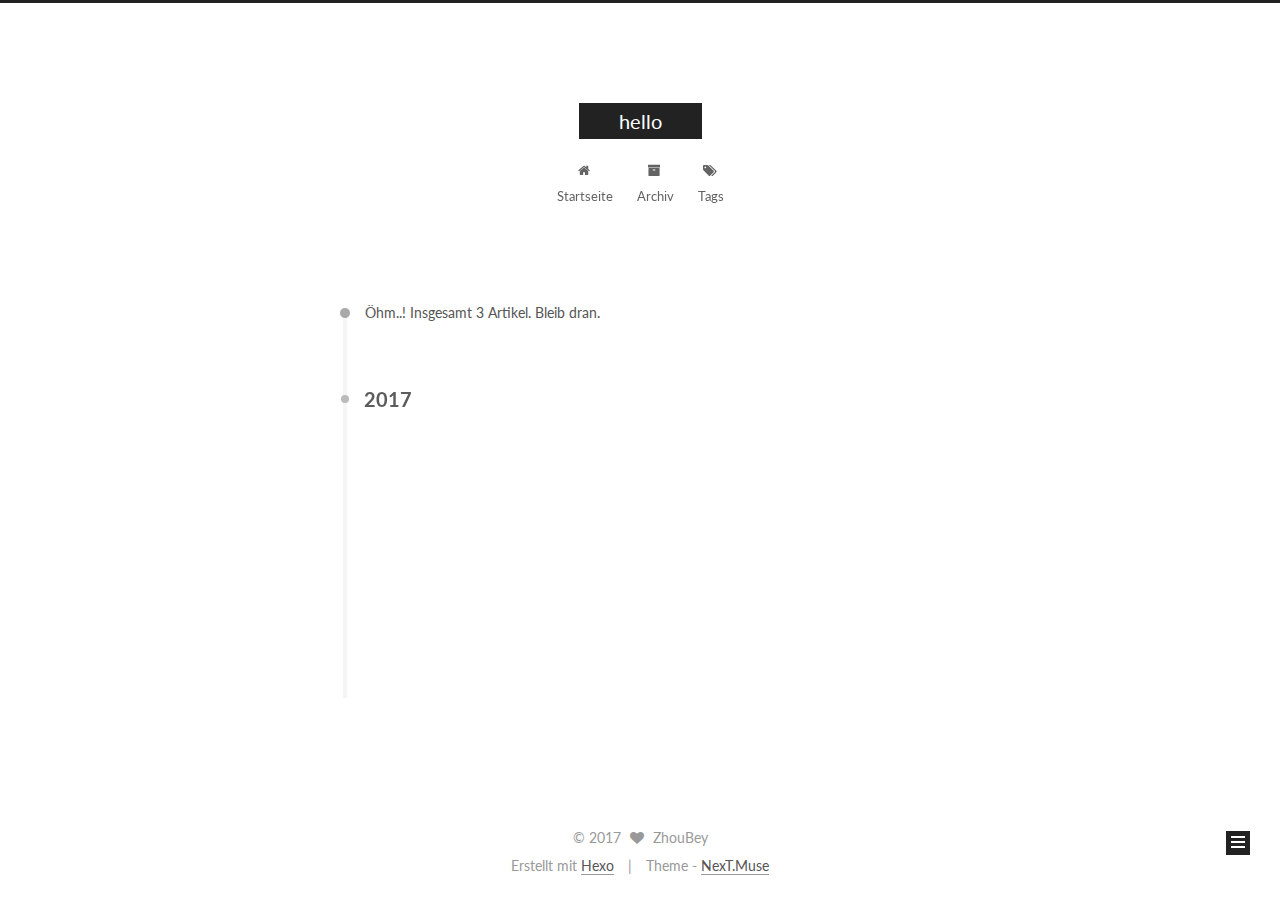
==== commit f9010978: "Site updated: 2017-07-31 19:14:36" ====
--- a/archives/index.html
+++ b/archives/index.html
@@ -1,11 +1,99 @@
 <!DOCTYPE html>
-<html>
+
+
+
+  
+
+
+<html class="theme-next muse use-motion" lang="zh">
 <head>
-  <meta charset="utf-8">
-  
-  <title>Archives | hello</title>
-  <meta name="viewport" content="width=device-width, initial-scale=1, maximum-scale=1">
-  <meta name="description" content="zpy">
+  <meta charset="UTF-8"/>
+<meta http-equiv="X-UA-Compatible" content="IE=edge" />
+<meta name="viewport" content="width=device-width, initial-scale=1, maximum-scale=1"/>
+
+
+
+
+
+
+
+
+
+<meta http-equiv="Cache-Control" content="no-transform" />
+<meta http-equiv="Cache-Control" content="no-siteapp" />
+
+
+
+
+
+
+
+
+
+
+
+
+
+
+
+  
+  
+  <link href="/lib/fancybox/source/jquery.fancybox.css?v=2.1.5" rel="stylesheet" type="text/css" />
+
+
+
+
+  
+  
+  
+  
+
+  
+    
+    
+  
+
+  
+
+  
+
+  
+
+  
+
+  
+    
+    
+    <link href="//fonts.googleapis.com/css?family=Lato:300,300italic,400,400italic,700,700italic&subset=latin,latin-ext" rel="stylesheet" type="text/css">
+  
+
+
+
+
+
+
+<link href="/lib/font-awesome/css/font-awesome.min.css?v=4.6.2" rel="stylesheet" type="text/css" />
+
+<link href="/css/main.css?v=5.1.1" rel="stylesheet" type="text/css" />
+
+
+  <meta name="keywords" content="Hexo, NexT" />
+
+
+
+
+
+
+
+
+  <link rel="shortcut icon" type="image/x-icon" href="/favicon.ico?v=5.1.1" />
+
+
+
+
+
+
+<meta name="description" content="zpy">
 <meta property="og:type" content="website">
 <meta property="og:title" content="hello">
 <meta property="og:url" content="http://yoursite.com/archives/index.html">
@@ -14,202 +102,525 @@
 <meta name="twitter:card" content="summary">
 <meta name="twitter:title" content="hello">
 <meta name="twitter:description" content="zpy">
-  
-    <link rel="alternate" href="/atom.xml" title="hello" type="application/atom+xml">
-  
-  
-    <link rel="icon" href="/favicon.png">
-  
-  
-    <link href="//fonts.googleapis.com/css?family=Source+Code+Pro" rel="stylesheet" type="text/css">
-  
-  <link rel="stylesheet" href="/css/style.css">
-  
+
+
+
+<script type="text/javascript" id="hexo.configurations">
+  var NexT = window.NexT || {};
+  var CONFIG = {
+    root: '/',
+    scheme: 'Muse',
+    sidebar: {"position":"left","display":"post","offset":12,"offset_float":0,"b2t":false,"scrollpercent":false,"onmobile":false},
+    fancybox: true,
+    motion: true,
+    duoshuo: {
+      userId: '0',
+      author: 'Author'
+    },
+    algolia: {
+      applicationID: '',
+      apiKey: '',
+      indexName: '',
+      hits: {"per_page":10},
+      labels: {"input_placeholder":"Search for Posts","hits_empty":"We didn't find any results for the search: ${query}","hits_stats":"${hits} results found in ${time} ms"}
+    }
+  };
+</script>
+
+
+
+  <link rel="canonical" href="http://yoursite.com/archives/"/>
+
+
+
+
+
+  <title>Archiv | hello</title>
+  
+
+
+
+
+
+
+
+
+
+
+
+
+
 
 </head>
 
-<body>
-  <div id="container">
-    <div id="wrap">
-      <header id="header">
-  <div id="banner"></div>
-  <div id="header-outer" class="outer">
-    <div id="header-title" class="inner">
-      <h1 id="logo-wrap">
-        <a href="/" id="logo">hello</a>
-      </h1>
-      
+<body itemscope itemtype="http://schema.org/WebPage" lang="zh">
+
+  
+  
+    
+  
+
+  <div class="container sidebar-position-left  page-archive  ">
+    <div class="headband"></div>
+
+    <header id="header" class="header" itemscope itemtype="http://schema.org/WPHeader">
+      <div class="header-inner"><div class="site-brand-wrapper">
+  <div class="site-meta ">
+    
+
+    <div class="custom-logo-site-title">
+      <a href="/"  class="brand" rel="start">
+        <span class="logo-line-before"><i></i></span>
+        <span class="site-title">hello</span>
+        <span class="logo-line-after"><i></i></span>
+      </a>
     </div>
-    <div id="header-inner" class="inner">
-      <nav id="main-nav">
-        <a id="main-nav-toggle" class="nav-icon"></a>
-        
-          <a class="main-nav-link" href="/">Home</a>
-        
-          <a class="main-nav-link" href="/archives">Archives</a>
-        
-      </nav>
-      <nav id="sub-nav">
-        
-          <a id="nav-rss-link" class="nav-icon" href="/atom.xml" title="RSS Feed"></a>
-        
-        <a id="nav-search-btn" class="nav-icon" title="Search"></a>
-      </nav>
-      <div id="search-form-wrap">
-        <form action="//google.com/search" method="get" accept-charset="UTF-8" class="search-form"><input type="search" name="q" class="search-form-input" placeholder="Search"><button type="submit" class="search-form-submit">&#xF002;</button><input type="hidden" name="sitesearch" value="http://yoursite.com"></form>
+      
+        <p class="site-subtitle"></p>
+      
+  </div>
+
+  <div class="site-nav-toggle">
+    <button>
+      <span class="btn-bar"></span>
+      <span class="btn-bar"></span>
+      <span class="btn-bar"></span>
+    </button>
+  </div>
+</div>
+
+<nav class="site-nav">
+  
+
+  
+    <ul id="menu" class="menu">
+      
+        
+        <li class="menu-item menu-item-home">
+          <a href="/" rel="section">
+            
+              <i class="menu-item-icon fa fa-fw fa-home"></i> <br />
+            
+            Startseite
+          </a>
+        </li>
+      
+        
+        <li class="menu-item menu-item-archives">
+          <a href="/archives/" rel="section">
+            
+              <i class="menu-item-icon fa fa-fw fa-archive"></i> <br />
+            
+            Archiv
+          </a>
+        </li>
+      
+        
+        <li class="menu-item menu-item-tags">
+          <a href="/tags/" rel="section">
+            
+              <i class="menu-item-icon fa fa-fw fa-tags"></i> <br />
+            
+            Tags
+          </a>
+        </li>
+      
+
+      
+    </ul>
+  
+
+  
+</nav>
+
+
+
+ </div>
+    </header>
+
+    <main id="main" class="main">
+      <div class="main-inner">
+        <div class="content-wrap">
+          <div id="content" class="content">
+            
+
+  <section id="posts" class="posts-collapse">
+    <span class="archive-move-on"></span>
+
+    <span class="archive-page-counter">
+      
+      
+      
+        
+      
+      Öhm..! Insgesamt 3 Artikel. Bleib dran.
+    </span>
+
+    
+
+      
+      
+      
+
+      
+        
+        <div class="collection-title">
+          <h2 class="archive-year motion-element" id="archive-year-2017">2017</h2>
+        </div>
+      
+      
+
+      
+
+  <article class="post post-type-normal" itemscope itemtype="http://schema.org/Article">
+    <header class="post-header">
+
+      <h2 class="post-title">
+        
+            <a class="post-title-link" href="/2017/07/30/android-gradle打包配置/" itemprop="url">
+              
+                <span itemprop="name">android gradle打包配置</span>
+              
+            </a>
+        
+      </h2>
+
+      <div class="post-meta">
+        <time class="post-time" itemprop="dateCreated"
+              datetime="2017-07-30T20:36:37+08:00"
+              content="2017-07-30" >
+          07-30
+        </time>
       </div>
+
+    </header>
+  </article>
+
+
+
+    
+
+      
+      
+      
+
+      
+      
+
+      
+
+  <article class="post post-type-normal" itemscope itemtype="http://schema.org/Article">
+    <header class="post-header">
+
+      <h2 class="post-title">
+        
+            <a class="post-title-link" href="/2017/07/24/让安卓开发更轻松：kotlin-for-android/" itemprop="url">
+              
+                <span itemprop="name">让安卓开发更轻松：kotlin for android</span>
+              
+            </a>
+        
+      </h2>
+
+      <div class="post-meta">
+        <time class="post-time" itemprop="dateCreated"
+              datetime="2017-07-24T23:35:21+08:00"
+              content="2017-07-24" >
+          07-24
+        </time>
+      </div>
+
+    </header>
+  </article>
+
+
+
+    
+
+      
+      
+      
+
+      
+      
+
+      
+
+  <article class="post post-type-normal" itemscope itemtype="http://schema.org/Article">
+    <header class="post-header">
+
+      <h2 class="post-title">
+        
+            <a class="post-title-link" href="/2017/07/18/hello-world/" itemprop="url">
+              
+                <span itemprop="name">Hello World</span>
+              
+            </a>
+        
+      </h2>
+
+      <div class="post-meta">
+        <time class="post-time" itemprop="dateCreated"
+              datetime="2017-07-18T16:57:35+08:00"
+              content="2017-07-18" >
+          07-18
+        </time>
+      </div>
+
+    </header>
+  </article>
+
+
+
+    
+
+  </section>
+
+  
+
+
+
+          </div>
+          
+
+
+          
+
+        </div>
+        
+          
+  
+  <div class="sidebar-toggle">
+    <div class="sidebar-toggle-line-wrap">
+      <span class="sidebar-toggle-line sidebar-toggle-line-first"></span>
+      <span class="sidebar-toggle-line sidebar-toggle-line-middle"></span>
+      <span class="sidebar-toggle-line sidebar-toggle-line-last"></span>
     </div>
   </div>
-</header>
-      <div class="outer">
-        <section id="main">
-  
-  
-    
-    
-      
-      
-      <section class="archives-wrap">
-        <div class="archive-year-wrap">
-          <a href="/archives/2017" class="archive-year">2017</a>
+
+  <aside id="sidebar" class="sidebar">
+    
+    <div class="sidebar-inner">
+
+      
+
+      
+
+      <section class="site-overview sidebar-panel sidebar-panel-active">
+        <div class="site-author motion-element" itemprop="author" itemscope itemtype="http://schema.org/Person">
+          <img class="site-author-image" itemprop="image"
+               src="/images/avatar.gif"
+               alt="ZhouBey" />
+          <p class="site-author-name" itemprop="name">ZhouBey</p>
+           
+              <p class="site-description motion-element" itemprop="description">zpy</p>
+          
         </div>
-        <div class="archives">
-    
-    <article class="archive-article archive-type-post">
-  <div class="archive-article-inner">
-    <header class="archive-article-header">
-      <a href="/2017/07/30/android-gradle打包配置/" class="archive-article-date">
-  <time datetime="2017-07-30T12:36:37.000Z" itemprop="datePublished">Jul 30</time>
-</a>
-      
-  
-    <h1 itemprop="name">
-      <a class="archive-article-title" href="/2017/07/30/android-gradle打包配置/">android gradle打包配置</a>
-    </h1>
-  
-
-    </header>
+        <nav class="site-state motion-element">
+
+          
+            <div class="site-state-item site-state-posts">
+              <a href="/archives/">
+                <span class="site-state-item-count">3</span>
+                <span class="site-state-item-name">Artikel</span>
+              </a>
+            </div>
+          
+
+          
+
+          
+
+        </nav>
+
+        
+
+        <div class="links-of-author motion-element">
+          
+        </div>
+
+        
+        
+
+        
+        
+
+        
+
+
+      </section>
+
+      
+
+      
+
+    </div>
+  </aside>
+
+
+        
+      </div>
+    </main>
+
+    <footer id="footer" class="footer">
+      <div class="footer-inner">
+        <div class="copyright" >
+  
+  &copy; 
+  <span itemprop="copyrightYear">2017</span>
+  <span class="with-love">
+    <i class="fa fa-heart"></i>
+  </span>
+  <span class="author" itemprop="copyrightHolder">ZhouBey</span>
+</div>
+
+
+<div class="powered-by">
+  Erstellt mit  <a class="theme-link" href="https://hexo.io">Hexo</a>
+</div>
+
+<div class="theme-info">
+  Theme -
+  <a class="theme-link" href="https://github.com/iissnan/hexo-theme-next">
+    NexT.Muse
+  </a>
+</div>
+
+
+        
+
+        
+      </div>
+    </footer>
+
+    
+      <div class="back-to-top">
+        <i class="fa fa-arrow-up"></i>
+        
+      </div>
+    
+
   </div>
-</article>
-  
-    
-    
-    <article class="archive-article archive-type-post">
-  <div class="archive-article-inner">
-    <header class="archive-article-header">
-      <a href="/2017/07/24/让安卓开发更轻松：kotlin-for-android/" class="archive-article-date">
-  <time datetime="2017-07-24T15:35:21.000Z" itemprop="datePublished">Jul 24</time>
-</a>
-      
-  
-    <h1 itemprop="name">
-      <a class="archive-article-title" href="/2017/07/24/让安卓开发更轻松：kotlin-for-android/">让安卓开发更轻松：kotlin for android</a>
-    </h1>
-  
-
-    </header>
-  </div>
-</article>
-  
-    
-    
-    <article class="archive-article archive-type-post">
-  <div class="archive-article-inner">
-    <header class="archive-article-header">
-      <a href="/2017/07/18/hello-world/" class="archive-article-date">
-  <time datetime="2017-07-18T08:57:35.000Z" itemprop="datePublished">Jul 18</time>
-</a>
-      
-  
-    <h1 itemprop="name">
-      <a class="archive-article-title" href="/2017/07/18/hello-world/">Hello World</a>
-    </h1>
-  
-
-    </header>
-  </div>
-</article>
-  
-  
-    </div></section>
-  
-
-</section>
-        
-          <aside id="sidebar">
-  
-    
-
-  
-    
-
-  
-    
-  
-    
-  <div class="widget-wrap">
-    <h3 class="widget-title">Archives</h3>
-    <div class="widget">
-      <ul class="archive-list"><li class="archive-list-item"><a class="archive-list-link" href="/archives/2017/07/">July 2017</a></li></ul>
-    </div>
-  </div>
-
-
-  
-    
-  <div class="widget-wrap">
-    <h3 class="widget-title">Recent Posts</h3>
-    <div class="widget">
-      <ul>
-        
-          <li>
-            <a href="/2017/07/30/android-gradle打包配置/">android gradle打包配置</a>
-          </li>
-        
-          <li>
-            <a href="/2017/07/24/让安卓开发更轻松：kotlin-for-android/">让安卓开发更轻松：kotlin for android</a>
-          </li>
-        
-          <li>
-            <a href="/2017/07/18/hello-world/">Hello World</a>
-          </li>
-        
-      </ul>
-    </div>
-  </div>
-
-  
-</aside>
-        
-      </div>
-      <footer id="footer">
-  
-  <div class="outer">
-    <div id="footer-info" class="inner">
-      &copy; 2017 ZhouBey<br>
-      Powered by <a href="http://hexo.io/" target="_blank">Hexo</a>
-    </div>
-  </div>
-</footer>
-    </div>
-    <nav id="mobile-nav">
-  
-    <a href="/" class="mobile-nav-link">Home</a>
-  
-    <a href="/archives" class="mobile-nav-link">Archives</a>
-  
-</nav>
-    
-
-<script src="//ajax.googleapis.com/ajax/libs/jquery/2.0.3/jquery.min.js"></script>
-
-
-  <link rel="stylesheet" href="/fancybox/jquery.fancybox.css">
-  <script src="/fancybox/jquery.fancybox.pack.js"></script>
-
-
-<script src="/js/script.js"></script>
-
-  </div>
+
+  
+
+<script type="text/javascript">
+  if (Object.prototype.toString.call(window.Promise) !== '[object Function]') {
+    window.Promise = null;
+  }
+</script>
+
+
+
+
+
+
+
+
+
+  
+
+
+
+
+
+
+
+
+
+
+
+
+  
+  <script type="text/javascript" src="/lib/jquery/index.js?v=2.1.3"></script>
+
+  
+  <script type="text/javascript" src="/lib/fastclick/lib/fastclick.min.js?v=1.0.6"></script>
+
+  
+  <script type="text/javascript" src="/lib/jquery_lazyload/jquery.lazyload.js?v=1.9.7"></script>
+
+  
+  <script type="text/javascript" src="/lib/velocity/velocity.min.js?v=1.2.1"></script>
+
+  
+  <script type="text/javascript" src="/lib/velocity/velocity.ui.min.js?v=1.2.1"></script>
+
+  
+  <script type="text/javascript" src="/lib/fancybox/source/jquery.fancybox.pack.js?v=2.1.5"></script>
+
+
+  
+
+
+  <script type="text/javascript" src="/js/src/utils.js?v=5.1.1"></script>
+
+  <script type="text/javascript" src="/js/src/motion.js?v=5.1.1"></script>
+
+
+
+  
+  
+
+  
+  
+    <script type="text/javascript" id="motion.page.archive">
+      $('.archive-year').velocity('transition.slideLeftIn');
+    </script>
+  
+
+
+  
+
+
+  <script type="text/javascript" src="/js/src/bootstrap.js?v=5.1.1"></script>
+
+
+
+  
+
+
+  
+
+
+
+
+	
+
+
+
+
+
+  
+
+
+
+
+
+  
+
+
+
+
+
+
+  
+
+
+
+
+
+  
+
+  
+
+  
+
+  
+
+  
+
+  
+
 </body>
-</html>+</html>
--- a/css/main.css
+++ b/css/main.css
@@ -0,0 +1,2518 @@
+/* normalize.css v3.0.2 | MIT License | git.io/normalize */
+html {
+  font-family: sans-serif; /* 1 */
+  -ms-text-size-adjust: 100%; /* 2 */
+  -webkit-text-size-adjust: 100%; /* 2 */
+}
+body {
+  margin: 0;
+}
+article,
+aside,
+details,
+figcaption,
+figure,
+footer,
+header,
+hgroup,
+main,
+menu,
+nav,
+section,
+summary {
+  display: block;
+}
+audio,
+canvas,
+progress,
+video {
+  display: inline-block; /* 1 */
+  vertical-align: baseline; /* 2 */
+}
+audio:not([controls]) {
+  display: none;
+  height: 0;
+}
+[hidden],
+template {
+  display: none;
+}
+a {
+  background-color: transparent;
+}
+a:active,
+a:hover {
+  outline: 0;
+}
+abbr[title] {
+  border-bottom: 1px dotted;
+}
+b,
+strong {
+  font-weight: bold;
+}
+dfn {
+  font-style: italic;
+}
+h1 {
+  font-size: 2em;
+  margin: 0.67em 0;
+}
+mark {
+  background: #ff0;
+  color: #000;
+}
+small {
+  font-size: 80%;
+}
+sub,
+sup {
+  font-size: 75%;
+  line-height: 0;
+  position: relative;
+  vertical-align: baseline;
+}
+sup {
+  top: -0.5em;
+}
+sub {
+  bottom: -0.25em;
+}
+img {
+  border: 0;
+}
+svg:not(:root) {
+  overflow: hidden;
+}
+figure {
+  margin: 1em 40px;
+}
+hr {
+  -moz-box-sizing: content-box;
+  box-sizing: content-box;
+  height: 0;
+}
+pre {
+  overflow: auto;
+}
+code,
+kbd,
+pre,
+samp {
+  font-family: monospace, monospace;
+  font-size: 1em;
+}
+button,
+input,
+optgroup,
+select,
+textarea {
+  color: inherit; /* 1 */
+  font: inherit; /* 2 */
+  margin: 0; /* 3 */
+}
+button {
+  overflow: visible;
+}
+button,
+select {
+  text-transform: none;
+}
+button,
+html input[type="button"],
+input[type="reset"],
+input[type="submit"] {
+  -webkit-appearance: button; /* 2 */
+  cursor: pointer; /* 3 */
+}
+button[disabled],
+html input[disabled] {
+  cursor: default;
+}
+button::-moz-focus-inner,
+input::-moz-focus-inner {
+  border: 0;
+  padding: 0;
+}
+input {
+  line-height: normal;
+}
+input[type="checkbox"],
+input[type="radio"] {
+  box-sizing: border-box; /* 1 */
+  padding: 0; /* 2 */
+}
+input[type="number"]::-webkit-inner-spin-button,
+input[type="number"]::-webkit-outer-spin-button {
+  height: auto;
+}
+input[type="search"] {
+  -webkit-appearance: textfield; /* 1 */
+  -moz-box-sizing: content-box;
+  -webkit-box-sizing: content-box; /* 2 */
+  box-sizing: content-box;
+}
+input[type="search"]::-webkit-search-cancel-button,
+input[type="search"]::-webkit-search-decoration {
+  -webkit-appearance: none;
+}
+fieldset {
+  border: 1px solid #c0c0c0;
+  margin: 0 2px;
+  padding: 0.35em 0.625em 0.75em;
+}
+legend {
+  border: 0; /* 1 */
+  padding: 0; /* 2 */
+}
+textarea {
+  overflow: auto;
+}
+optgroup {
+  font-weight: bold;
+}
+table {
+  border-collapse: collapse;
+  border-spacing: 0;
+}
+td,
+th {
+  padding: 0;
+}
+::selection {
+  background: #262a30;
+  color: #fff;
+}
+body {
+  position: relative;
+  font-family: 'Lato', "PingFang SC", "Microsoft YaHei", sans-serif;
+  font-size: 14px;
+  line-height: 2;
+  color: #555;
+  background: #fff;
+}
+@media (max-width: 767px) {
+  body {
+    padding-right: 0 !important;
+  }
+}
+@media (min-width: 768px) and (max-width: 991px) {
+  body {
+    padding-right: 0 !important;
+  }
+}
+@media (min-width: 1600px) {
+  body {
+    font-size: 16px;
+  }
+}
+h1,
+h2,
+h3,
+h4,
+h5,
+h6 {
+  margin: 0;
+  padding: 0;
+  font-weight: bold;
+  line-height: 1.5;
+  font-family: 'Lato', "PingFang SC", "Microsoft YaHei", sans-serif;
+}
+h2,
+h3,
+h4,
+h5,
+h6 {
+  margin: 20px 0 15px;
+}
+h1 {
+  font-size: 22px;
+}
+@media (max-width: 767px) {
+  h1 {
+    font-size: 18px;
+  }
+}
+h2 {
+  font-size: 20px;
+}
+@media (max-width: 767px) {
+  h2 {
+    font-size: 16px;
+  }
+}
+h3 {
+  font-size: 18px;
+}
+@media (max-width: 767px) {
+  h3 {
+    font-size: 14px;
+  }
+}
+h4 {
+  font-size: 16px;
+}
+@media (max-width: 767px) {
+  h4 {
+    font-size: 12px;
+  }
+}
+h5 {
+  font-size: 14px;
+}
+@media (max-width: 767px) {
+  h5 {
+    font-size: 10px;
+  }
+}
+h6 {
+  font-size: 12px;
+}
+@media (max-width: 767px) {
+  h6 {
+    font-size: 8px;
+  }
+}
+p {
+  margin: 0 0 20px 0;
+}
+a {
+  color: #555;
+  text-decoration: none;
+  border-bottom: 1px solid #999;
+  word-wrap: break-word;
+}
+a:hover {
+  color: #222;
+  border-bottom-color: #222;
+}
+blockquote {
+  margin: 0;
+  padding: 0;
+}
+img {
+  display: block;
+  margin: auto;
+  max-width: 100%;
+  height: auto;
+}
+hr {
+  margin: 40px 0;
+  height: 3px;
+  border: none;
+  background-color: #ddd;
+  background-image: repeating-linear-gradient(-45deg, #fff, #fff 4px, transparent 4px, transparent 8px);
+}
+blockquote {
+  padding: 0 15px;
+  color: #666;
+  border-left: 4px solid #ddd;
+}
+blockquote cite::before {
+  content: "-";
+  padding: 0 5px;
+}
+dt {
+  font-weight: 700;
+}
+dd {
+  margin: 0;
+  padding: 0;
+}
+.text-left {
+  text-align: left;
+}
+.text-center {
+  text-align: center;
+}
+.text-right {
+  text-align: right;
+}
+.text-justify {
+  text-align: justify;
+}
+.text-nowrap {
+  white-space: nowrap;
+}
+.text-lowercase {
+  text-transform: lowercase;
+}
+.text-uppercase {
+  text-transform: uppercase;
+}
+.text-capitalize {
+  text-transform: capitalize;
+}
+.center-block {
+  display: block;
+  margin-left: auto;
+  margin-right: auto;
+}
+.clearfix:before,
+.clearfix:after {
+  content: " ";
+  display: table;
+}
+.clearfix:after {
+  clear: both;
+}
+.pullquote {
+  width: 45%;
+}
+.pullquote.left {
+  float: left;
+  margin-left: 5px;
+  margin-right: 10px;
+}
+.pullquote.right {
+  float: right;
+  margin-left: 10px;
+  margin-right: 5px;
+}
+.affix.affix.affix {
+  position: fixed;
+}
+.translation {
+  margin-top: -20px;
+  font-size: 14px;
+  color: #999;
+}
+.scrollbar-measure {
+  width: 100px;
+  height: 100px;
+  overflow: scroll;
+  position: absolute;
+  top: -9999px;
+}
+.use-motion .motion-element {
+  opacity: 0;
+}
+table {
+  margin: 20px 0;
+  width: 100%;
+  border-collapse: collapse;
+  border-spacing: 0;
+  border: 1px solid #ddd;
+  font-size: 14px;
+  table-layout: fixed;
+  word-wrap: break-all;
+}
+table>tbody>tr:nth-of-type(odd) {
+  background-color: #f9f9f9;
+}
+table>tbody>tr:hover {
+  background-color: #f5f5f5;
+}
+caption,
+th,
+td {
+  padding: 8px;
+  text-align: left;
+  vertical-align: middle;
+  font-weight: normal;
+}
+th,
+td {
+  border-bottom: 3px solid #ddd;
+  border-right: 1px solid #eee;
+}
+th {
+  padding-bottom: 10px;
+  font-weight: 700;
+}
+td {
+  border-bottom-width: 1px;
+}
+html,
+body {
+  height: 100%;
+}
+.container {
+  position: relative;
+  min-height: 100%;
+}
+.header-inner {
+  margin: 0 auto;
+  padding: 100px 0 70px;
+  width: 700px;
+}
+@media (min-width: 1600px) {
+  .container .header-inner {
+    width: 900px;
+  }
+}
+.main {
+  padding-bottom: 150px;
+}
+.main-inner {
+  margin: 0 auto;
+  width: 700px;
+}
+@media (min-width: 1600px) {
+  .container .main-inner {
+    width: 900px;
+  }
+}
+.footer {
+  position: absolute;
+  left: 0;
+  bottom: 0;
+  width: 100%;
+  min-height: 50px;
+}
+.footer-inner {
+  box-sizing: border-box;
+  margin: 20px auto;
+  width: 700px;
+}
+@media (min-width: 1600px) {
+  .container .footer-inner {
+    width: 900px;
+  }
+}
+pre,
+.highlight {
+  overflow: auto;
+  margin: 20px 0;
+  padding: 0;
+  font-size: 13px;
+  color: #4d4d4c;
+  background: #f7f7f7;
+  line-height: 1.6;
+}
+pre,
+code {
+  font-family: consolas, Menlo, "PingFang SC", "Microsoft YaHei", monospace;
+}
+code {
+  padding: 2px 4px;
+  word-wrap: break-word;
+  color: #555;
+  background: #eee;
+  border-radius: 3px;
+  font-size: 13px;
+}
+pre code {
+  padding: 0;
+  color: #4d4d4c;
+  background: none;
+  text-shadow: none;
+}
+.highlight {
+  border-radius: 1px;
+}
+.highlight pre {
+  border: none;
+  margin: 0;
+  padding: 10px 0;
+}
+.highlight table {
+  margin: 0;
+  width: auto;
+  border: none;
+}
+.highlight td {
+  border: none;
+  padding: 0;
+}
+.highlight figcaption {
+  font-size: 1em;
+  color: #4d4d4c;
+  line-height: 1em;
+  margin-bottom: 1em;
+}
+.highlight figcaption:before,
+.highlight figcaption:after {
+  content: " ";
+  display: table;
+}
+.highlight figcaption:after {
+  clear: both;
+}
+.highlight figcaption a {
+  float: right;
+  color: #4d4d4c;
+}
+.highlight figcaption a:hover {
+  border-bottom-color: #4d4d4c;
+}
+.highlight .gutter pre {
+  padding-left: 10px;
+  padding-right: 10px;
+  color: #869194;
+  text-align: right;
+  background-color: #eff2f3;
+}
+.highlight .code pre {
+  width: 100%;
+  padding-left: 10px;
+  padding-right: 10px;
+  background-color: #f7f7f7;
+}
+.highlight .line {
+  height: 20px;
+}
+.gutter {
+  -webkit-user-select: none;
+  -moz-user-select: none;
+  -ms-user-select: none;
+  user-select: none;
+}
+.gist table {
+  width: auto;
+}
+.gist table td {
+  border: none;
+}
+pre .deletion {
+  background: #fdd;
+}
+pre .addition {
+  background: #dfd;
+}
+pre .meta {
+  color: #8959a8;
+}
+pre .comment {
+  color: #8e908c;
+}
+pre .variable,
+pre .attribute,
+pre .tag,
+pre .regexp,
+pre .ruby .constant,
+pre .xml .tag .title,
+pre .xml .pi,
+pre .xml .doctype,
+pre .html .doctype,
+pre .css .id,
+pre .css .class,
+pre .css .pseudo {
+  color: #c82829;
+}
+pre .number,
+pre .preprocessor,
+pre .built_in,
+pre .literal,
+pre .params,
+pre .constant,
+pre .command {
+  color: #f5871f;
+}
+pre .ruby .class .title,
+pre .css .rules .attribute,
+pre .string,
+pre .value,
+pre .inheritance,
+pre .header,
+pre .ruby .symbol,
+pre .xml .cdata,
+pre .special,
+pre .number,
+pre .formula {
+  color: #718c00;
+}
+pre .title,
+pre .css .hexcolor {
+  color: #3e999f;
+}
+pre .function,
+pre .python .decorator,
+pre .python .title,
+pre .ruby .function .title,
+pre .ruby .title .keyword,
+pre .perl .sub,
+pre .javascript .title,
+pre .coffeescript .title {
+  color: #4271ae;
+}
+pre .keyword,
+pre .javascript .function {
+  color: #8959a8;
+}
+.full-image.full-image.full-image {
+  border: none;
+  max-width: 100%;
+  width: auto;
+  margin: 20px auto;
+}
+@media (min-width: 992px) {
+  .full-image.full-image.full-image {
+    max-width: none;
+    width: 110%;
+    margin: 25px -5%;
+  }
+}
+.blockquote-center,
+.page-home .post-type-quote blockquote,
+.page-post-detail .post-type-quote blockquote {
+  position: relative;
+  margin: 40px 0;
+  padding: 0;
+  border-left: none;
+  text-align: center;
+}
+.blockquote-center::before,
+.page-home .post-type-quote blockquote::before,
+.page-post-detail .post-type-quote blockquote::before,
+.blockquote-center::after,
+.page-home .post-type-quote blockquote::after,
+.page-post-detail .post-type-quote blockquote::after {
+  position: absolute;
+  content: ' ';
+  display: block;
+  width: 100%;
+  height: 24px;
+  opacity: 0.2;
+  background-repeat: no-repeat;
+  background-position: 0 -6px;
+  background-size: 22px 22px;
+}
+.blockquote-center::before,
+.page-home .post-type-quote blockquote::before,
+.page-post-detail .post-type-quote blockquote::before {
+  top: -20px;
+  background-image: url("../images/quote-l.svg");
+  border-top: 1px solid #ccc;
+}
+.blockquote-center::after,
+.page-home .post-type-quote blockquote::after,
+.page-post-detail .post-type-quote blockquote::after {
+  bottom: -20px;
+  background-image: url("../images/quote-r.svg");
+  border-bottom: 1px solid #ccc;
+  background-position: 100% 8px;
+}
+.blockquote-center p,
+.page-home .post-type-quote blockquote p,
+.page-post-detail .post-type-quote blockquote p,
+.blockquote-center div,
+.page-home .post-type-quote blockquote div,
+.page-post-detail .post-type-quote blockquote div {
+  text-align: center;
+}
+.post .post-body .group-picture img {
+  box-sizing: border-box;
+  padding: 0 3px;
+  border: none;
+}
+.post .group-picture-row {
+  overflow: hidden;
+  margin-top: 6px;
+}
+.post .group-picture-row:first-child {
+  margin-top: 0;
+}
+.post .group-picture-column {
+  float: left;
+}
+.page-post-detail .post-body .group-picture-column {
+  float: none;
+  margin-top: 10px;
+  width: auto !important;
+}
+.page-post-detail .post-body .group-picture-column img {
+  margin: 0 auto;
+}
+.page-archive .group-picture-container {
+  overflow: hidden;
+}
+.page-archive .group-picture-row {
+  float: left;
+}
+.page-archive .group-picture-row:first-child {
+  margin-top: 6px;
+}
+.page-archive .group-picture-column {
+  max-width: 150px;
+  max-height: 150px;
+}
+.note {
+  padding: 20px;
+  margin: 20px 0;
+  border: 1px solid #eee;
+  border-left-width: 5px;
+  border-radius: 3px;
+}
+.note h2,
+.note h3,
+.note h4,
+.note h5,
+.note h6 {
+  margin-top: 0;
+  margin-bottom: 5px;
+  padding-top: 0 !important;
+}
+.note p:last-child {
+  margin-bottom: 0;
+}
+.note code {
+  border-radius: 3px;
+}
+.note+.note {
+  margin-top: -5px;
+}
+.default {
+  border-left-color: #777;
+}
+.default h2,
+.default h3,
+.default h4,
+.default h5,
+.default h6 {
+  color: #777;
+}
+.primary {
+  border-left-color: #428bca;
+}
+.primary h2,
+.primary h3,
+.primary h4,
+.primary h5,
+.primary h6 {
+  color: #428bca;
+}
+.success {
+  border-left-color: #5cb85c;
+}
+.success h2,
+.success h3,
+.success h4,
+.success h5,
+.success h6 {
+  color: #5cb85c;
+}
+.danger {
+  border-left-color: #d9534f;
+}
+.danger h2,
+.danger h3,
+.danger h4,
+.danger h5,
+.danger h6 {
+  color: #d9534f;
+}
+.warning {
+  border-left-color: #f0ad4e;
+}
+.warning h2,
+.warning h3,
+.warning h4,
+.warning h5,
+.warning h6 {
+  color: #f0ad4e;
+}
+.info {
+  border-left-color: #5bc0de;
+}
+.info h2,
+.info h3,
+.info h4,
+.info h5,
+.info h6 {
+  color: #5bc0de;
+}
+.btn {
+  display: inline-block;
+  padding: 0 20px;
+  font-size: 14px;
+  color: #fff;
+  background: #222;
+  border: 2px solid #222;
+  text-decoration: none;
+  border-radius: 0;
+  transition-property: background-color;
+  transition-duration: 0.2s;
+  transition-timing-function: ease-in-out;
+  transition-delay: 0s;
+}
+.btn:hover,
+.post-button .btn:hover {
+  border-color: #222;
+  color: #222;
+  background: #fff;
+}
+.btn-bar {
+  display: block;
+  width: 22px;
+  height: 2px;
+  background: #555;
+  border-radius: 1px;
+}
+.btn-bar+.btn-bar {
+  margin-top: 4px;
+}
+.pagination {
+  margin: 120px 0 40px;
+  text-align: center;
+  border-top: 1px solid #eee;
+}
+.page-number-basic,
+.pagination .prev,
+.pagination .next,
+.pagination .page-number,
+.pagination .space {
+  display: inline-block;
+  position: relative;
+  top: -1px;
+  margin: 0 10px;
+  padding: 0 10px;
+  line-height: 30px;
+}
+@media (max-width: 767px) {
+  .page-number-basic,
+  .pagination .prev,
+  .pagination .next,
+  .pagination .page-number,
+  .pagination .space {
+    margin: 0 5px;
+  }
+}
+.pagination .prev,
+.pagination .next,
+.pagination .page-number {
+  border-bottom: 0;
+  border-top: 1px solid #eee;
+  transition-property: border-color;
+  transition-duration: 0.2s;
+  transition-timing-function: ease-in-out;
+  transition-delay: 0s;
+}
+.pagination .prev:hover,
+.pagination .next:hover,
+.pagination .page-number:hover {
+  border-top-color: #222;
+}
+.pagination .space {
+  padding: 0;
+  margin: 0;
+}
+.pagination .prev {
+  margin-left: 0;
+}
+.pagination .next {
+  margin-right: 0;
+}
+.pagination .page-number.current {
+  color: #fff;
+  background: #ccc;
+  border-top-color: #ccc;
+}
+@media (max-width: 767px) {
+  .pagination {
+    border-top: none;
+  }
+  .pagination .prev,
+  .pagination .next,
+  .pagination .page-number {
+    margin-bottom: 10px;
+    border-top: 0;
+    border-bottom: 1px solid #eee;
+  }
+  .pagination .prev:hover,
+  .pagination .next:hover,
+  .pagination .page-number:hover {
+    border-bottom-color: #222;
+  }
+}
+.comments {
+  margin: 60px 20px 0;
+}
+.tag-cloud {
+  text-align: center;
+}
+.tag-cloud a {
+  display: inline-block;
+  margin: 10px;
+}
+.back-to-top {
+  box-sizing: border-box;
+  position: fixed;
+  bottom: -100px;
+  right: 30px;
+  z-index: 1050;
+  padding: 0 6px;
+  width: 24px;
+  background: #222;
+  font-size: 12px;
+  opacity: 1;
+  color: #fff;
+  cursor: pointer;
+  text-align: center;
+  -webkit-transform: translateZ(0);
+  transition-property: bottom;
+  transition-duration: 0.2s;
+  transition-timing-function: ease-in-out;
+  transition-delay: 0s;
+}
+@media (min-width: 768px) and (max-width: 991px) {
+  .back-to-top {
+    display: none !important;
+  }
+}
+@media (max-width: 767px) {
+  .back-to-top {
+    display: none !important;
+  }
+}
+.back-to-top.back-to-top-on {
+  bottom: 19px;
+}
+.header {
+  background: transparent;
+}
+.header-inner {
+  position: relative;
+}
+.headband {
+  height: 3px;
+  background: #222;
+}
+.site-meta {
+  margin: 0;
+  text-align: center;
+}
+@media (max-width: 767px) {
+  .site-meta {
+    text-align: center;
+  }
+}
+.brand {
+  position: relative;
+  display: inline-block;
+  padding: 0 40px;
+  color: #fff;
+  background: #222;
+  border-bottom: none;
+}
+.brand:hover {
+  color: #fff;
+}
+.logo {
+  display: inline-block;
+  margin-right: 5px;
+  line-height: 36px;
+  vertical-align: top;
+}
+.site-title {
+  display: inline-block;
+  vertical-align: top;
+  line-height: 36px;
+  font-size: 20px;
+  font-weight: normal;
+  font-family: 'Lato', "PingFang SC", "Microsoft YaHei", sans-serif;
+}
+.site-subtitle {
+  margin-top: 10px;
+  font-size: 13px;
+  color: #999;
+}
+.use-motion .brand {
+  opacity: 0;
+}
+.use-motion .logo,
+.use-motion .site-title,
+.use-motion .site-subtitle {
+  opacity: 0;
+  position: relative;
+  top: -10px;
+}
+.site-nav-toggle {
+  display: none;
+  position: absolute;
+  top: 10px;
+  left: 10px;
+}
+@media (max-width: 767px) {
+  .site-nav-toggle {
+    display: block;
+  }
+}
+.site-nav-toggle button {
+  margin-top: 2px;
+  padding: 9px 10px;
+  background: transparent;
+  border: none;
+}
+@media (max-width: 767px) {
+  .site-nav {
+    display: none;
+    margin: 0 -10px;
+    padding: 0 10px;
+    clear: both;
+    border-top: 1px solid #ddd;
+  }
+}
+@media (min-width: 768px) and (max-width: 991px) {
+  .site-nav {
+    display: block !important;
+  }
+}
+@media (min-width: 992px) {
+  .site-nav {
+    display: block !important;
+  }
+}
+.menu {
+  margin-top: 20px;
+  padding-left: 0;
+  text-align: center;
+}
+.menu .menu-item {
+  display: inline-block;
+  margin: 0 10px;
+  list-style: none;
+}
+@media screen and (max-width: 767px) {
+  .menu .menu-item {
+    margin-top: 10px;
+  }
+}
+.menu .menu-item a {
+  display: block;
+  font-size: 13px;
+  line-height: inherit;
+  border-bottom: 1px solid transparent;
+  transition-property: border-color;
+  transition-duration: 0.2s;
+  transition-timing-function: ease-in-out;
+  transition-delay: 0s;
+}
+.menu .menu-item a:hover {
+  border-bottom-color: #222;
+}
+.menu .menu-item .fa {
+  margin-right: 5px;
+}
+.use-motion .menu-item {
+  opacity: 0;
+}
+.post-body {
+  font-family: 'Lato', "PingFang SC", "Microsoft YaHei", sans-serif;
+}
+@media (max-width: 767px) {
+  .post-body {
+    word-break: break-word;
+  }
+}
+.post-body .fancybox img {
+  display: block !important;
+  margin: 0 auto;
+  cursor: pointer;
+  cursor: zoom-in;
+  cursor: -webkit-zoom-in;
+}
+.post-body .image-caption,
+.post-body .figure .caption {
+  margin: 10px auto 15px;
+  text-align: center;
+  font-size: 14px;
+  color: #999;
+  font-weight: bold;
+  line-height: 1;
+}
+.post-sticky-flag {
+  display: inline-block;
+  font-size: 16px;
+  -ms-transform: rotate(30deg);
+  -webkit-transform: rotate(30deg);
+  -moz-transform: rotate(30deg);
+  -ms-transform: rotate(30deg);
+  -o-transform: rotate(30deg);
+  transform: rotate(30deg);
+}
+.posts-expand {
+  padding-top: 40px;
+}
+@media (max-width: 767px) {
+  .posts-expand {
+    margin: 0 20px;
+  }
+  .post-body pre {
+    padding: 10px;
+  }
+  .post-body pre .gutter pre {
+    padding-right: 10px;
+  }
+  .post-body .highlight {
+    margin-left: 0px;
+    margin-right: 0px;
+    padding: 0;
+  }
+  .post-body .highlight .gutter pre {
+    padding-right: 10px;
+  }
+}
+@media (min-width: 992px) {
+  .posts-expand .post-body {
+    text-align: justify;
+  }
+}
+.posts-expand .post-body h2,
+.posts-expand .post-body h3,
+.posts-expand .post-body h4,
+.posts-expand .post-body h5,
+.posts-expand .post-body h6 {
+  padding-top: 10px;
+}
+.posts-expand .post-body h2 .header-anchor,
+.posts-expand .post-body h3 .header-anchor,
+.posts-expand .post-body h4 .header-anchor,
+.posts-expand .post-body h5 .header-anchor,
+.posts-expand .post-body h6 .header-anchor {
+  float: right;
+  margin-left: 10px;
+  color: #ccc;
+  border-bottom-style: none;
+  visibility: hidden;
+}
+.posts-expand .post-body h2 .header-anchor:hover,
+.posts-expand .post-body h3 .header-anchor:hover,
+.posts-expand .post-body h4 .header-anchor:hover,
+.posts-expand .post-body h5 .header-anchor:hover,
+.posts-expand .post-body h6 .header-anchor:hover {
+  color: inherit;
+}
+.posts-expand .post-body h2:hover .header-anchor,
+.posts-expand .post-body h3:hover .header-anchor,
+.posts-expand .post-body h4:hover .header-anchor,
+.posts-expand .post-body h5:hover .header-anchor,
+.posts-expand .post-body h6:hover .header-anchor {
+  visibility: visible;
+}
+.posts-expand .post-body ul li {
+  list-style: circle;
+}
+.posts-expand .post-body img {
+  box-sizing: border-box;
+  margin: auto;
+  padding: 3px;
+  border: 1px solid #ddd;
+}
+.posts-expand .fancybox img {
+  margin: 0 auto;
+}
+@media (max-width: 767px) {
+  .posts-collapse {
+    margin: 0 20px;
+  }
+  .posts-collapse .post-title,
+  .posts-collapse .post-meta {
+    display: block;
+    width: auto;
+    text-align: left;
+  }
+}
+.posts-collapse {
+  position: relative;
+  z-index: 1010;
+  margin-left: 55px;
+}
+.posts-collapse::after {
+  content: " ";
+  position: absolute;
+  top: 20px;
+  left: 0;
+  margin-left: -2px;
+  width: 4px;
+  height: 100%;
+  background: #f5f5f5;
+  z-index: -1;
+}
+@media (max-width: 767px) {
+  .posts-collapse {
+    margin: 0 20px;
+  }
+}
+.posts-collapse .collection-title {
+  position: relative;
+  margin: 60px 0;
+}
+.posts-collapse .collection-title h1,
+.posts-collapse .collection-title h2 {
+  margin-left: 20px;
+}
+.posts-collapse .collection-title small {
+  color: #bbb;
+  margin-left: 5px;
+}
+.posts-collapse .collection-title::before {
+  content: " ";
+  position: absolute;
+  left: 0;
+  top: 50%;
+  margin-left: -4px;
+  margin-top: -4px;
+  width: 8px;
+  height: 8px;
+  background: #bbb;
+  border-radius: 50%;
+}
+.posts-collapse .post {
+  margin: 30px 0;
+}
+.posts-collapse .post-header {
+  position: relative;
+  transition-duration: 0.2s;
+  transition-timing-function: ease-in-out;
+  transition-delay: 0s;
+  transition-property: border;
+  border-bottom: 1px dashed #ccc;
+}
+.posts-collapse .post-header::before {
+  content: " ";
+  position: absolute;
+  left: 0;
+  top: 12px;
+  width: 6px;
+  height: 6px;
+  margin-left: -4px;
+  background: #bbb;
+  border-radius: 50%;
+  border: 1px solid #fff;
+  transition-duration: 0.2s;
+  transition-timing-function: ease-in-out;
+  transition-delay: 0s;
+  transition-property: background;
+}
+.posts-collapse .post-header:hover {
+  border-bottom-color: #666;
+}
+.posts-collapse .post-header:hover::before {
+  background: #222;
+}
+.posts-collapse .post-meta {
+  position: absolute;
+  font-size: 12px;
+  left: 20px;
+  top: 5px;
+}
+.posts-collapse .post-comments-count {
+  display: none;
+}
+.posts-collapse .post-title {
+  margin-left: 60px;
+  font-size: 16px;
+  font-weight: normal;
+  line-height: inherit;
+}
+.posts-collapse .post-title::after {
+  margin-left: 3px;
+  opacity: 0.6;
+}
+.posts-collapse .post-title a {
+  color: #666;
+  border-bottom: none;
+}
+.page-home .post-type-quote .post-header,
+.page-post-detail .post-type-quote .post-header,
+.page-home .post-type-quote .post-tags,
+.page-post-detail .post-type-quote .post-tags {
+  display: none;
+}
+.posts-expand .post-title {
+  font-size: 26px;
+  text-align: center;
+  word-break: break-word;
+  font-weight: 400;
+}
+@media (max-width: 767px) {
+  .posts-expand .post-title {
+    font-size: 22px;
+  }
+}
+.posts-expand .post-title-link {
+  display: inline-block;
+  position: relative;
+  color: #555;
+  border-bottom: none;
+  line-height: 1.2;
+  vertical-align: top;
+}
+.posts-expand .post-title-link::before {
+  content: "";
+  position: absolute;
+  width: 100%;
+  height: 2px;
+  bottom: 0;
+  left: 0;
+  background-color: #000;
+  visibility: hidden;
+  -webkit-transform: scaleX(0);
+  -moz-transform: scaleX(0);
+  -ms-transform: scaleX(0);
+  -o-transform: scaleX(0);
+  transform: scaleX(0);
+  transition-duration: 0.2s;
+  transition-timing-function: ease-in-out;
+  transition-delay: 0s;
+}
+.posts-expand .post-title-link:hover::before {
+  visibility: visible;
+  -webkit-transform: scaleX(1);
+  -moz-transform: scaleX(1);
+  -ms-transform: scaleX(1);
+  -o-transform: scaleX(1);
+  transform: scaleX(1);
+}
+.posts-expand .post-title-link .fa {
+  font-size: 16px;
+}
+.posts-expand .post-meta {
+  margin: 3px 0 60px 0;
+  color: #999;
+  font-family: 'Lato', "PingFang SC", "Microsoft YaHei", sans-serif;
+  font-size: 12px;
+  text-align: center;
+}
+.posts-expand .post-meta .post-category-list {
+  display: inline-block;
+  margin: 0;
+  padding: 3px;
+}
+.posts-expand .post-meta .post-category-list-link {
+  color: #999;
+}
+.posts-expand .post-meta .post-description {
+  font-size: 14px;
+  margin-top: 2px;
+}
+.post-wordcount {
+  display: inline-block;
+}
+.post-meta-divider {
+  margin: 0 0.5em;
+}
+.post-meta-item-icon {
+  margin-right: 3px;
+}
+@media (min-width: 768px) and (max-width: 991px) {
+  .post-meta-item-icon {
+    display: inline-block;
+  }
+}
+@media (max-width: 767px) {
+  .post-meta-item-icon {
+    display: inline-block;
+  }
+}
+@media (min-width: 768px) and (max-width: 991px) {
+  .post-meta-item-text {
+    display: none;
+  }
+}
+@media (max-width: 767px) {
+  .post-meta-item-text {
+    display: none;
+  }
+}
+@media (max-width: 767px) {
+  .posts-expand .post-comments-count {
+    display: none;
+  }
+}
+.post-button {
+  margin-top: 50px;
+}
+.post-button .btn {
+  color: #fff;
+  font-size: 14px;
+  background: #222;
+  border-radius: 0;
+  line-height: 2;
+  margin: 0 4px 8px 4px;
+}
+.post-button .fa-fw {
+  width: 1.285714285714286em;
+  text-align: left;
+}
+.posts-expand .post-tags {
+  margin-top: 40px;
+  text-align: center;
+}
+.posts-expand .post-tags a {
+  display: inline-block;
+  margin-right: 10px;
+  font-size: 13px;
+}
+.post-nav {
+  display: table;
+  margin-top: 15px;
+  width: 100%;
+  border-top: 1px solid #eee;
+}
+.post-nav-divider {
+  display: table-cell;
+  width: 10%;
+}
+.post-nav-item {
+  display: table-cell;
+  padding: 10px 0 0 0;
+  width: 45%;
+  vertical-align: top;
+}
+.post-nav-item a {
+  position: relative;
+  display: block;
+  line-height: 25px;
+  font-size: 14px;
+  color: #555;
+  border-bottom: none;
+}
+.post-nav-item a:hover {
+  color: #222;
+  border-bottom: none;
+}
+.post-nav-item a:active {
+  top: 2px;
+}
+.post-nav-item .fa {
+  position: absolute;
+  top: 8px;
+  left: 0;
+  font-size: 12px;
+}
+.post-nav-next a {
+  padding-left: 15px;
+}
+.post-nav-prev {
+  text-align: right;
+}
+.post-nav-prev a {
+  padding-right: 15px;
+}
+.post-nav-prev .fa {
+  right: 0;
+  left: auto;
+}
+.posts-expand .post-eof {
+  display: block;
+  margin: 80px auto 60px;
+  width: 8%;
+  height: 1px;
+  background: #ccc;
+  text-align: center;
+}
+.post:last-child .post-eof.post-eof.post-eof {
+  display: none;
+}
+.post-gallery {
+  display: table;
+  table-layout: fixed;
+  width: 100%;
+  border-collapse: separate;
+}
+.post-gallery-row {
+  display: table-row;
+}
+.post-gallery .post-gallery-img {
+  display: table-cell;
+  text-align: center;
+  vertical-align: middle;
+  border: none;
+}
+.post-gallery .post-gallery-img img {
+  max-width: 100%;
+  max-height: 100%;
+  border: none;
+}
+.fancybox-close,
+.fancybox-close:hover {
+  border: none;
+}
+.sidebar {
+  position: fixed;
+  right: 0;
+  top: 0;
+  bottom: 0;
+  width: 0;
+  z-index: 1040;
+  box-shadow: inset 0 2px 6px #000;
+  background: #222;
+  -webkit-transform: translateZ(0);
+}
+.sidebar a {
+  color: #999;
+  border-bottom-color: #555;
+}
+.sidebar a:hover {
+  color: #eee;
+}
+@media (min-width: 768px) and (max-width: 991px) {
+  .sidebar {
+    display: none !important;
+  }
+}
+@media (max-width: 767px) {
+  .sidebar {
+    display: none !important;
+  }
+}
+.sidebar-inner {
+  position: relative;
+  padding: 20px 10px;
+  color: #999;
+  text-align: center;
+}
+.sidebar-toggle {
+  position: fixed;
+  right: 30px;
+  bottom: 45px;
+  width: 14px;
+  height: 14px;
+  padding: 5px;
+  background: #222;
+  line-height: 0;
+  z-index: 1050;
+  cursor: pointer;
+  -webkit-transform: translateZ(0);
+}
+@media (min-width: 768px) and (max-width: 991px) {
+  .sidebar-toggle {
+    display: none !important;
+  }
+}
+@media (max-width: 767px) {
+  .sidebar-toggle {
+    display: none !important;
+  }
+}
+.sidebar-toggle-line {
+  position: relative;
+  display: inline-block;
+  vertical-align: top;
+  height: 2px;
+  width: 100%;
+  background: #fff;
+  margin-top: 3px;
+}
+.sidebar-toggle-line:first-child {
+  margin-top: 0;
+}
+.site-author-image {
+  display: block;
+  margin: 0 auto;
+  padding: 2px;
+  max-width: 96px;
+  height: auto;
+  border: 2px solid #333;
+}
+.site-author-name {
+  margin: 5px 0 0;
+  text-align: center;
+  color: #f5f5f5;
+  font-weight: normal;
+}
+.site-description {
+  margin-top: 5px;
+  text-align: center;
+  font-size: 14px;
+  color: #999;
+}
+.site-state {
+  overflow: hidden;
+  line-height: 1.4;
+  white-space: nowrap;
+  text-align: center;
+}
+.site-state-item {
+  display: inline-block;
+  padding: 0 15px;
+  border-left: 1px solid #333;
+}
+.site-state-item:first-child {
+  border-left: none;
+}
+.site-state-item a {
+  border-bottom: none;
+}
+.site-state-item-count {
+  display: block;
+  text-align: center;
+  color: inherit;
+  font-weight: 600;
+  font-size: 18px;
+}
+.site-state-item-name {
+  font-size: 13px;
+  color: inherit;
+}
+.feed-link {
+  margin-top: 20px;
+}
+.feed-link a {
+  display: inline-block;
+  padding: 0 15px;
+  color: #fc6423;
+  border: 1px solid #fc6423;
+  border-radius: 4px;
+}
+.feed-link a i {
+  color: #fc6423;
+  font-size: 14px;
+}
+.feed-link a:hover {
+  color: #fff;
+  background: #fc6423;
+}
+.feed-link a:hover i {
+  color: #fff;
+}
+.links-of-author {
+  margin-top: 20px;
+}
+.links-of-author a {
+  display: inline-block;
+  vertical-align: middle;
+  margin-right: 10px;
+  margin-bottom: 10px;
+  border-bottom-color: #555;
+  font-size: 13px;
+}
+.links-of-author a:before {
+  display: inline-block;
+  vertical-align: middle;
+  margin-right: 3px;
+  content: " ";
+  width: 4px;
+  height: 4px;
+  border-radius: 50%;
+  background: #ffff34;
+}
+.links-of-blogroll {
+  font-size: 13px;
+}
+.links-of-blogroll-title {
+  margin-top: 20px;
+  font-size: 14px;
+  font-weight: 600;
+}
+.links-of-blogroll-list {
+  margin: 0;
+  padding: 0;
+  list-style: none;
+}
+.links-of-blogroll-item {
+  padding: 2px 10px;
+}
+.sidebar-nav {
+  margin: 0 0 20px;
+  padding-left: 0;
+}
+.sidebar-nav li {
+  display: inline-block;
+  cursor: pointer;
+  border-bottom: 1px solid transparent;
+  font-size: 14px;
+  color: #555;
+}
+.sidebar-nav li:hover {
+  color: #f5f5f5;
+}
+.page-post-detail .sidebar-nav-toc {
+  padding: 0 5px;
+}
+.page-post-detail .sidebar-nav-overview {
+  margin-left: 10px;
+}
+.sidebar-nav .sidebar-nav-active {
+  color: #87daff;
+  border-bottom-color: #87daff;
+}
+.sidebar-nav .sidebar-nav-active:hover {
+  color: #87daff;
+}
+.sidebar-panel {
+  display: none;
+}
+.sidebar-panel-active {
+  display: block;
+}
+.post-toc-empty {
+  font-size: 14px;
+  color: #666;
+}
+.post-toc-wrap {
+  overflow: hidden;
+}
+.post-toc {
+  overflow: auto;
+}
+.post-toc ol {
+  margin: 0;
+  padding: 0 2px 5px 10px;
+  text-align: left;
+  list-style: none;
+  font-size: 14px;
+}
+.post-toc ol > ol {
+  padding-left: 0;
+}
+.post-toc ol a {
+  transition-duration: 0.2s;
+  transition-timing-function: ease-in-out;
+  transition-delay: 0s;
+  transition-property: all;
+  color: #999;
+  border-bottom-color: #555;
+}
+.post-toc ol a:hover {
+  color: #ccc;
+  border-bottom-color: #ccc;
+}
+.post-toc .nav-item {
+  overflow: hidden;
+  text-overflow: ellipsis;
+  white-space: nowrap;
+  line-height: 1.8;
+}
+.post-toc .nav .nav-child {
+  display: none;
+}
+.post-toc .nav .active > .nav-child {
+  display: block;
+}
+.post-toc .nav .active-current > .nav-child {
+  display: block;
+}
+.post-toc .nav .active-current > .nav-child > .nav-item {
+  display: block;
+}
+.post-toc .nav .active > a {
+  color: #87daff;
+  border-bottom-color: #87daff;
+}
+.post-toc .nav .active-current > a {
+  color: #87daff;
+}
+.post-toc .nav .active-current > a:hover {
+  color: #87daff;
+}
+.footer {
+  font-size: 14px;
+  color: #999;
+}
+.footer img {
+  border: none;
+}
+.footer-inner {
+  text-align: center;
+}
+.with-love {
+  display: inline-block;
+  margin: 0 5px;
+}
+.powered-by,
+.theme-info {
+  display: inline-block;
+}
+.powered-by {
+  margin-right: 10px;
+}
+.powered-by::after {
+  content: "|";
+  padding-left: 10px;
+}
+.cc-license {
+  margin-top: 10px;
+  text-align: center;
+}
+.cc-license .cc-opacity {
+  opacity: 0.7;
+  border-bottom: none;
+}
+.cc-license .cc-opacity:hover {
+  opacity: 0.9;
+}
+.cc-license img {
+  display: inline-block;
+}
+.theme-next #ds-thread #ds-reset {
+  color: #555;
+}
+.theme-next #ds-thread #ds-reset .ds-replybox {
+  margin-bottom: 30px;
+}
+.theme-next #ds-thread #ds-reset .ds-replybox .ds-avatar,
+.theme-next #ds-reset .ds-avatar img {
+  box-shadow: none;
+}
+.theme-next #ds-thread #ds-reset .ds-textarea-wrapper {
+  border-color: #c7d4e1;
+  background: none;
+  border-top-right-radius: 3px;
+  border-top-left-radius: 3px;
+}
+.theme-next #ds-thread #ds-reset .ds-textarea-wrapper textarea {
+  height: 60px;
+}
+.theme-next #ds-reset .ds-rounded-top {
+  border-radius: 0;
+}
+.theme-next #ds-thread #ds-reset .ds-post-toolbar {
+  box-sizing: border-box;
+  border: 1px solid #c7d4e1;
+  background: #f6f8fa;
+}
+.theme-next #ds-thread #ds-reset .ds-post-options {
+  height: 40px;
+  border: none;
+  background: none;
+}
+.theme-next #ds-thread #ds-reset .ds-toolbar-buttons {
+  top: 11px;
+}
+.theme-next #ds-thread #ds-reset .ds-sync {
+  top: 5px;
+}
+.theme-next #ds-thread #ds-reset .ds-post-button {
+  top: 4px;
+  right: 5px;
+  width: 90px;
+  height: 30px;
+  border: 1px solid #c5ced7;
+  border-radius: 3px;
+  background-image: linear-gradient(#fbfbfc, #f5f7f9);
+  color: #60676d;
+}
+.theme-next #ds-thread #ds-reset .ds-post-button:hover {
+  background-position: 0 -30px;
+  color: #60676d;
+}
+.theme-next #ds-thread #ds-reset .ds-comments-info {
+  padding: 10px 0;
+}
+.theme-next #ds-thread #ds-reset .ds-sort {
+  display: none;
+}
+.theme-next #ds-thread #ds-reset li.ds-tab a.ds-current {
+  border: none;
+  background: #f6f8fa;
+  color: #60676d;
+}
+.theme-next #ds-thread #ds-reset li.ds-tab a.ds-current:hover {
+  background-color: #e9f0f7;
+  color: #60676d;
+}
+.theme-next #ds-thread #ds-reset li.ds-tab a {
+  border-radius: 2px;
+  padding: 5px;
+}
+.theme-next #ds-thread #ds-reset .ds-login-buttons p {
+  color: #999;
+  line-height: 36px;
+}
+.theme-next #ds-thread #ds-reset .ds-login-buttons .ds-service-list li {
+  height: 28px;
+}
+.theme-next #ds-thread #ds-reset .ds-service-list a {
+  background: none;
+  padding: 5px;
+  border: 1px solid;
+  border-radius: 3px;
+  text-align: center;
+}
+.theme-next #ds-thread #ds-reset .ds-service-list a:hover {
+  color: #fff;
+  background: #666;
+}
+.theme-next #ds-thread #ds-reset .ds-service-list .ds-weibo {
+  color: #fc9b00;
+  border-color: #fc9b00;
+}
+.theme-next #ds-thread #ds-reset .ds-service-list .ds-weibo:hover {
+  background: #fc9b00;
+}
+.theme-next #ds-thread #ds-reset .ds-service-list .ds-qq {
+  color: #60a3ec;
+  border-color: #60a3ec;
+}
+.theme-next #ds-thread #ds-reset .ds-service-list .ds-qq:hover {
+  background: #60a3ec;
+}
+.theme-next #ds-thread #ds-reset .ds-service-list .ds-renren {
+  color: #2e7ac4;
+  border-color: #2e7ac4;
+}
+.theme-next #ds-thread #ds-reset .ds-service-list .ds-renren:hover {
+  background: #2e7ac4;
+}
+.theme-next #ds-thread #ds-reset .ds-service-list .ds-douban {
+  color: #37994c;
+  border-color: #37994c;
+}
+.theme-next #ds-thread #ds-reset .ds-service-list .ds-douban:hover {
+  background: #37994c;
+}
+.theme-next #ds-thread #ds-reset .ds-service-list .ds-kaixin {
+  color: #fef20d;
+  border-color: #fef20d;
+}
+.theme-next #ds-thread #ds-reset .ds-service-list .ds-kaixin:hover {
+  background: #fef20d;
+}
+.theme-next #ds-thread #ds-reset .ds-service-list .ds-netease {
+  color: #f00;
+  border-color: #f00;
+}
+.theme-next #ds-thread #ds-reset .ds-service-list .ds-netease:hover {
+  background: #f00;
+}
+.theme-next #ds-thread #ds-reset .ds-service-list .ds-sohu {
+  color: #ffcb05;
+  border-color: #ffcb05;
+}
+.theme-next #ds-thread #ds-reset .ds-service-list .ds-sohu:hover {
+  background: #ffcb05;
+}
+.theme-next #ds-thread #ds-reset .ds-service-list .ds-baidu {
+  color: #2831e0;
+  border-color: #2831e0;
+}
+.theme-next #ds-thread #ds-reset .ds-service-list .ds-baidu:hover {
+  background: #2831e0;
+}
+.theme-next #ds-thread #ds-reset .ds-service-list .ds-google {
+  color: #166bec;
+  border-color: #166bec;
+}
+.theme-next #ds-thread #ds-reset .ds-service-list .ds-google:hover {
+  background: #166bec;
+}
+.theme-next #ds-thread #ds-reset .ds-service-list .ds-weixin {
+  color: #00ce0d;
+  border-color: #00ce0d;
+}
+.theme-next #ds-thread #ds-reset .ds-service-list .ds-weixin:hover {
+  background: #00ce0d;
+}
+.theme-next #ds-thread #ds-reset .ds-service-list .ds-more-services {
+  border: none;
+}
+.theme-next #ds-thread #ds-reset .ds-service-list .ds-more-services:hover {
+  background: none;
+}
+.theme-next #ds-reset .duoshuo-ua-admin {
+  display: inline-block;
+  color: #f00;
+}
+.theme-next #ds-reset .duoshuo-ua-platform,
+.theme-next #ds-reset .duoshuo-ua-browser {
+  color: #ccc;
+}
+.theme-next #ds-reset .duoshuo-ua-platform .fa,
+.theme-next #ds-reset .duoshuo-ua-browser .fa {
+  display: inline-block;
+  margin-right: 3px;
+}
+.theme-next #ds-reset .duoshuo-ua-separator {
+  display: inline-block;
+  margin-left: 5px;
+}
+.theme-next .this_ua {
+  background-color: #ccc !important;
+  border-radius: 4px;
+  padding: 0 5px !important;
+  margin: 1px 1px !important;
+  border: 1px solid #bbb !important;
+  color: #fff;
+  display: inline-block !important;
+}
+.theme-next .this_ua.admin {
+  background-color: #d9534f !important;
+  border-color: #d9534f !important;
+}
+.theme-next .this_ua.platform.iOS,
+.theme-next .this_ua.platform.Mac,
+.theme-next .this_ua.platform.Windows {
+  background-color: #39b3d7 !important;
+  border-color: #46b8da !important;
+}
+.theme-next .this_ua.platform.Linux {
+  background-color: #3a3a3a !important;
+  border-color: #1f1f1f !important;
+}
+.theme-next .this_ua.platform.Android {
+  background-color: #00c47d !important;
+  border-color: #01b171 !important;
+}
+.theme-next .this_ua.browser.Mobile,
+.theme-next .this_ua.browser.Chrome {
+  background-color: #5cb85c !important;
+  border-color: #4cae4c !important;
+}
+.theme-next .this_ua.browser.Firefox {
+  background-color: #f0ad4e !important;
+  border-color: #eea236 !important;
+}
+.theme-next .this_ua.browser.Maxthon,
+.theme-next .this_ua.browser.IE {
+  background-color: #428bca !important;
+  border-color: #357ebd !important;
+}
+.theme-next .this_ua.browser.baidu,
+.theme-next .this_ua.browser.UCBrowser,
+.theme-next .this_ua.browser.Opera {
+  background-color: #d9534f !important;
+  border-color: #d43f3a !important;
+}
+.theme-next .this_ua.browser.Android,
+.theme-next .this_ua.browser.QQBrowser {
+  background-color: #78ace9 !important;
+  border-color: #4cae4c !important;
+}
+.post-spread {
+  margin-top: 20px;
+  text-align: center;
+}
+.jiathis_style {
+  display: inline-block;
+}
+.jiathis_style a {
+  border: none;
+}
+.fa {
+  font-family: FontAwesome !important;
+}
+.post-spread {
+  margin-top: 20px;
+  text-align: center;
+}
+.bdshare-slide-button-box a {
+  border: none;
+}
+.bdsharebuttonbox {
+  display: inline-block;
+}
+.bdsharebuttonbox a {
+  border: none;
+}
+.local-search-pop-overlay {
+  position: fixed;
+  width: 100%;
+  height: 100%;
+  top: 0;
+  left: 0;
+  z-index: 2080;
+  background-color: rgba(0,0,0,0.3);
+}
+.local-search-popup {
+  display: none;
+  position: fixed;
+  top: 10%;
+  left: 50%;
+  margin-left: -350px;
+  width: 700px;
+  height: 80%;
+  padding: 0;
+  background: #fff;
+  color: #333;
+  z-index: 9999;
+  border-radius: 5px;
+}
+@media (max-width: 767px) {
+  .local-search-popup {
+    padding: 0;
+    top: 0;
+    left: 0;
+    margin: 0;
+    width: 100%;
+    height: 100%;
+    border-radius: 0;
+  }
+}
+.local-search-popup ul.search-result-list {
+  padding: 0;
+  margin: 0 5px;
+}
+.local-search-popup p.search-result {
+  border-bottom: 1px dashed #ccc;
+  padding: 5px 0;
+}
+.local-search-popup a.search-result-title {
+  font-weight: bold;
+  font-size: 16px;
+}
+.local-search-popup .search-keyword {
+  border-bottom: 1px dashed #f00;
+  font-weight: bold;
+  color: #f00;
+}
+.local-search-popup .local-search-header {
+  padding: 5px;
+  height: 36px;
+  background: #f5f5f5;
+  border-top-left-radius: 5px;
+  border-top-right-radius: 5px;
+}
+.local-search-popup #local-search-result {
+  overflow: auto;
+  position: relative;
+  padding: 5px 25px;
+  height: calc(100% - 55px);
+}
+.local-search-popup .local-search-input-wrapper {
+  display: inline-block;
+  width: calc(100% - 90px);
+  height: 36px;
+  line-height: 36px;
+  padding: 0 5px;
+}
+.local-search-popup .local-search-input-wrapper input {
+  padding: 8px 0;
+  height: 20px;
+  display: block;
+  width: 100%;
+  outline: none;
+  border: none;
+  background: transparent;
+  vertical-align: middle;
+}
+.local-search-popup .search-icon,
+.local-search-popup .popup-btn-close {
+  display: inline-block;
+  font-size: 18px;
+  color: #999;
+  height: 36px;
+  width: 18px;
+  padding-left: 10px;
+  padding-right: 10px;
+}
+.local-search-popup .search-icon {
+  float: left;
+}
+.local-search-popup .popup-btn-close {
+  border-left: 1px solid #eee;
+  float: right;
+  cursor: pointer;
+}
+.local-search-popup #no-result {
+  position: absolute;
+  left: 50%;
+  top: 50%;
+  -webkit-transform: translate(-50%, -50%);
+  -webkit-transform: translate(-50%, -50%);
+  -moz-transform: translate(-50%, -50%);
+  -ms-transform: translate(-50%, -50%);
+  -o-transform: translate(-50%, -50%);
+  transform: translate(-50%, -50%);
+  color: #ccc;
+}
+.site-uv,
+.site-pv,
+.page-pv {
+  display: inline-block;
+}
+.site-uv .busuanzi-value,
+.site-pv .busuanzi-value,
+.page-pv .busuanzi-value {
+  margin: 0 5px;
+}
+.site-uv {
+  margin-right: 10px;
+}
+.site-uv::after {
+  content: "|";
+  padding-left: 10px;
+}
+.use-motion .post {
+  opacity: 0;
+}
+.page-archive .archive-page-counter {
+  position: relative;
+  top: 3px;
+  left: 20px;
+}
+@media (max-width: 767px) {
+  .page-archive .archive-page-counter {
+    top: 5px;
+  }
+}
+.page-archive .posts-collapse .archive-move-on {
+  position: absolute;
+  top: 11px;
+  left: 0;
+  margin-left: -6px;
+  width: 10px;
+  height: 10px;
+  opacity: 0.5;
+  background: #555;
+  border: 1px solid #fff;
+  border-radius: 50%;
+}
+.category-all-page .category-all-title {
+  text-align: center;
+}
+.category-all-page .category-all {
+  margin-top: 20px;
+}
+.category-all-page .category-list {
+  margin: 0;
+  padding: 0;
+  list-style: none;
+}
+.category-all-page .category-list-item {
+  margin: 5px 10px;
+}
+.category-all-page .category-list-count {
+  color: #bbb;
+}
+.category-all-page .category-list-count:before {
+  display: inline;
+  content: " (";
+}
+.category-all-page .category-list-count:after {
+  display: inline;
+  content: ") ";
+}
+.category-all-page .category-list-child {
+  padding-left: 10px;
+}
+#schedule ul#event-list {
+  padding-left: 30px;
+}
+#schedule ul#event-list hr {
+  margin: 20px 0 45px 0 !important;
+  background: #222;
+}
+#schedule ul#event-list hr:after {
+  display: inline-block;
+  content: 'NOW';
+  background: #222;
+  color: #fff;
+  font-weight: bold;
+  text-align: right;
+  padding: 0 5px;
+}
+#schedule ul#event-list li.event {
+  margin: 20px 0px;
+  background: #f9f9f9;
+  padding-left: 10px;
+  min-height: 40px;
+}
+#schedule ul#event-list li.event h2.event-summary {
+  margin: 0;
+  padding-bottom: 3px;
+}
+#schedule ul#event-list li.event h2.event-summary:before {
+  display: inline-block;
+  font-family: FontAwesome;
+  font-size: 8px;
+  content: '\f111';
+  vertical-align: middle;
+  margin-right: 25px;
+  color: #bbb;
+}
+#schedule ul#event-list li.event span.event-relative-time {
+  display: inline-block;
+  font-size: 12px;
+  font-weight: 400;
+  padding-left: 12px;
+  color: #bbb;
+}
+#schedule ul#event-list li.event span.event-details {
+  display: block;
+  color: #bbb;
+  margin-left: 56px;
+  padding-top: 3px;
+  padding-bottom: 6px;
+  text-indent: -24px;
+  line-height: 18px;
+}
+#schedule ul#event-list li.event span.event-details:before {
+  text-indent: 0;
+  display: inline-block;
+  width: 14px;
+  font-family: FontAwesome;
+  text-align: center;
+  margin-right: 9px;
+  color: #bbb;
+}
+#schedule ul#event-list li.event span.event-details.event-location:before {
+  content: '\f041';
+}
+#schedule ul#event-list li.event span.event-details.event-duration:before {
+  content: '\f017';
+}
+#schedule ul#event-list li.event-past {
+  background: #fcfcfc;
+}
+#schedule ul#event-list li.event-past > * {
+  opacity: 0.6;
+}
+#schedule ul#event-list li.event-past h2.event-summary {
+  color: #bbb;
+}
+#schedule ul#event-list li.event-past h2.event-summary:before {
+  color: #dfdfdf;
+}
+#schedule ul#event-list li.event-now {
+  background: #222;
+  color: #fff;
+  padding: 15px 0 15px 10px;
+}
+#schedule ul#event-list li.event-now h2.event-summary:before {
+  -webkit-transform: scale(1.2);
+  -moz-transform: scale(1.2);
+  -ms-transform: scale(1.2);
+  -o-transform: scale(1.2);
+  transform: scale(1.2);
+  color: #fff;
+  animation: dot-flash 1s alternate infinite ease-in-out;
+}
+#schedule ul#event-list li.event-now * {
+  color: #fff !important;
+}
+@-moz-keyframes dot-flash {
+  from {
+    opacity: 1;
+    -webkit-transform: scale(1.1);
+    -moz-transform: scale(1.1);
+    -ms-transform: scale(1.1);
+    -o-transform: scale(1.1);
+    transform: scale(1.1);
+  }
+  to {
+    opacity: 0;
+    -webkit-transform: scale(1);
+    -moz-transform: scale(1);
+    -ms-transform: scale(1);
+    -o-transform: scale(1);
+    transform: scale(1);
+  }
+}
+@-webkit-keyframes dot-flash {
+  from {
+    opacity: 1;
+    -webkit-transform: scale(1.1);
+    -moz-transform: scale(1.1);
+    -ms-transform: scale(1.1);
+    -o-transform: scale(1.1);
+    transform: scale(1.1);
+  }
+  to {
+    opacity: 0;
+    -webkit-transform: scale(1);
+    -moz-transform: scale(1);
+    -ms-transform: scale(1);
+    -o-transform: scale(1);
+    transform: scale(1);
+  }
+}
+@-o-keyframes dot-flash {
+  from {
+    opacity: 1;
+    -webkit-transform: scale(1.1);
+    -moz-transform: scale(1.1);
+    -ms-transform: scale(1.1);
+    -o-transform: scale(1.1);
+    transform: scale(1.1);
+  }
+  to {
+    opacity: 0;
+    -webkit-transform: scale(1);
+    -moz-transform: scale(1);
+    -ms-transform: scale(1);
+    -o-transform: scale(1);
+    transform: scale(1);
+  }
+}
+@keyframes dot-flash {
+  from {
+    opacity: 1;
+    -webkit-transform: scale(1.1);
+    -moz-transform: scale(1.1);
+    -ms-transform: scale(1.1);
+    -o-transform: scale(1.1);
+    transform: scale(1.1);
+  }
+  to {
+    opacity: 0;
+    -webkit-transform: scale(1);
+    -moz-transform: scale(1);
+    -ms-transform: scale(1);
+    -o-transform: scale(1);
+    transform: scale(1);
+  }
+}
+.page-post-detail .sidebar-toggle-line {
+  background: #87daff;
+}
+.page-post-detail .comments {
+  overflow: hidden;
+}
+@media (max-width: 767px) {
+  .header-inner,
+  .container .main-inner,
+  .footer-inner {
+    width: auto;
+  }
+}
+embed {
+  display: block;
+  margin: 0px auto 25px auto;
+}
+.custom-logo .site-meta-headline {
+  text-align: center;
+}
+.custom-logo .brand {
+  background: none;
+}
+.custom-logo .site-title {
+  margin: 10px auto 0;
+  font-size: 24px;
+  color: #222;
+}
+.custom-logo .site-title a {
+  border: none;
+}
+.custom-logo-image {
+  margin: 0 auto;
+  padding: 5px;
+  max-width: 150px;
+  background: #fff;
+}
+@media (max-width: 767px) {
+  .site-nav {
+    position: absolute;
+    left: 0;
+    top: 52px;
+    margin: 0;
+    width: 100%;
+    padding: 0;
+    background: #fff;
+    border-bottom: 1px solid #ddd;
+    z-index: 1;
+  }
+}
+@media (max-width: 767px) {
+  .menu {
+    text-align: left;
+  }
+}
+@media (max-width: 767px) {
+  .menu .menu-item {
+    display: block;
+    margin: 0 10px;
+    vertical-align: top;
+  }
+}
+@media (max-width: 767px) {
+  .menu .menu-item br {
+    display: none;
+  }
+}
+@media (max-width: 767px) {
+  .menu .menu-item a {
+    padding: 5px 10px;
+  }
+}
+.menu .menu-item .fa {
+  margin-right: 0;
+}
+.site-search form {
+  display: none;
+}
+.links-of-blogroll-inline .links-of-blogroll-item {
+  display: inline-block;
+}
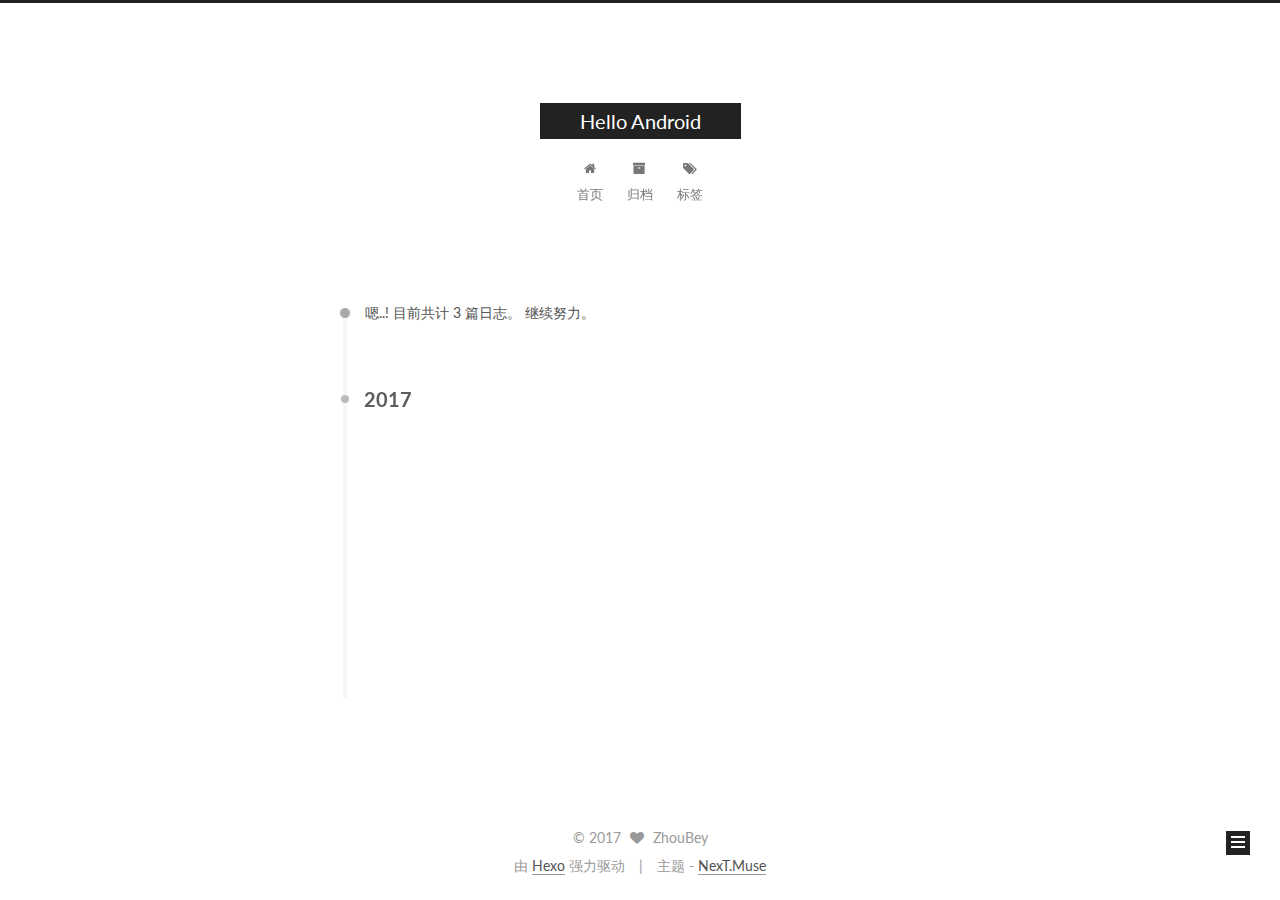
==== commit 9e895fa0: "Site updated: 2017-07-31 19:20:03" ====
--- a/archives/index.html
+++ b/archives/index.html
@@ -5,7 +5,7 @@
   
 
 
-<html class="theme-next muse use-motion" lang="zh">
+<html class="theme-next muse use-motion" lang="zh-Hans">
 <head>
   <meta charset="UTF-8"/>
 <meta http-equiv="X-UA-Compatible" content="IE=edge" />
@@ -95,12 +95,12 @@
 
 <meta name="description" content="zpy">
 <meta property="og:type" content="website">
-<meta property="og:title" content="hello">
+<meta property="og:title" content="Hello Android">
 <meta property="og:url" content="http://yoursite.com/archives/index.html">
-<meta property="og:site_name" content="hello">
+<meta property="og:site_name" content="Hello Android">
 <meta property="og:description" content="zpy">
 <meta name="twitter:card" content="summary">
-<meta name="twitter:title" content="hello">
+<meta name="twitter:title" content="Hello Android">
 <meta name="twitter:description" content="zpy">
 
 
@@ -115,7 +115,7 @@
     motion: true,
     duoshuo: {
       userId: '0',
-      author: 'Author'
+      author: '博主'
     },
     algolia: {
       applicationID: '',
@@ -135,7 +135,7 @@
 
 
 
-  <title>Archiv | hello</title>
+  <title>归档 | Hello Android</title>
   
 
 
@@ -153,7 +153,7 @@
 
 </head>
 
-<body itemscope itemtype="http://schema.org/WebPage" lang="zh">
+<body itemscope itemtype="http://schema.org/WebPage" lang="zh-Hans">
 
   
   
@@ -171,7 +171,7 @@
     <div class="custom-logo-site-title">
       <a href="/"  class="brand" rel="start">
         <span class="logo-line-before"><i></i></span>
-        <span class="site-title">hello</span>
+        <span class="site-title">Hello Android</span>
         <span class="logo-line-after"><i></i></span>
       </a>
     </div>
@@ -201,7 +201,7 @@
             
               <i class="menu-item-icon fa fa-fw fa-home"></i> <br />
             
-            Startseite
+            首页
           </a>
         </li>
       
@@ -211,7 +211,7 @@
             
               <i class="menu-item-icon fa fa-fw fa-archive"></i> <br />
             
-            Archiv
+            归档
           </a>
         </li>
       
@@ -221,7 +221,7 @@
             
               <i class="menu-item-icon fa fa-fw fa-tags"></i> <br />
             
-            Tags
+            标签
           </a>
         </li>
       
@@ -253,7 +253,7 @@
       
         
       
-      Öhm..! Insgesamt 3 Artikel. Bleib dran.
+      嗯..! 目前共计 3 篇日志。 继续努力。
     </span>
 
     
@@ -422,7 +422,7 @@
             <div class="site-state-item site-state-posts">
               <a href="/archives/">
                 <span class="site-state-item-count">3</span>
-                <span class="site-state-item-name">Artikel</span>
+                <span class="site-state-item-name">日志</span>
               </a>
             </div>
           
@@ -476,11 +476,11 @@
 
 
 <div class="powered-by">
-  Erstellt mit  <a class="theme-link" href="https://hexo.io">Hexo</a>
+  由 <a class="theme-link" href="https://hexo.io">Hexo</a> 强力驱动
 </div>
 
 <div class="theme-info">
-  Theme -
+  主题 -
   <a class="theme-link" href="https://github.com/iissnan/hexo-theme-next">
     NexT.Muse
   </a>
